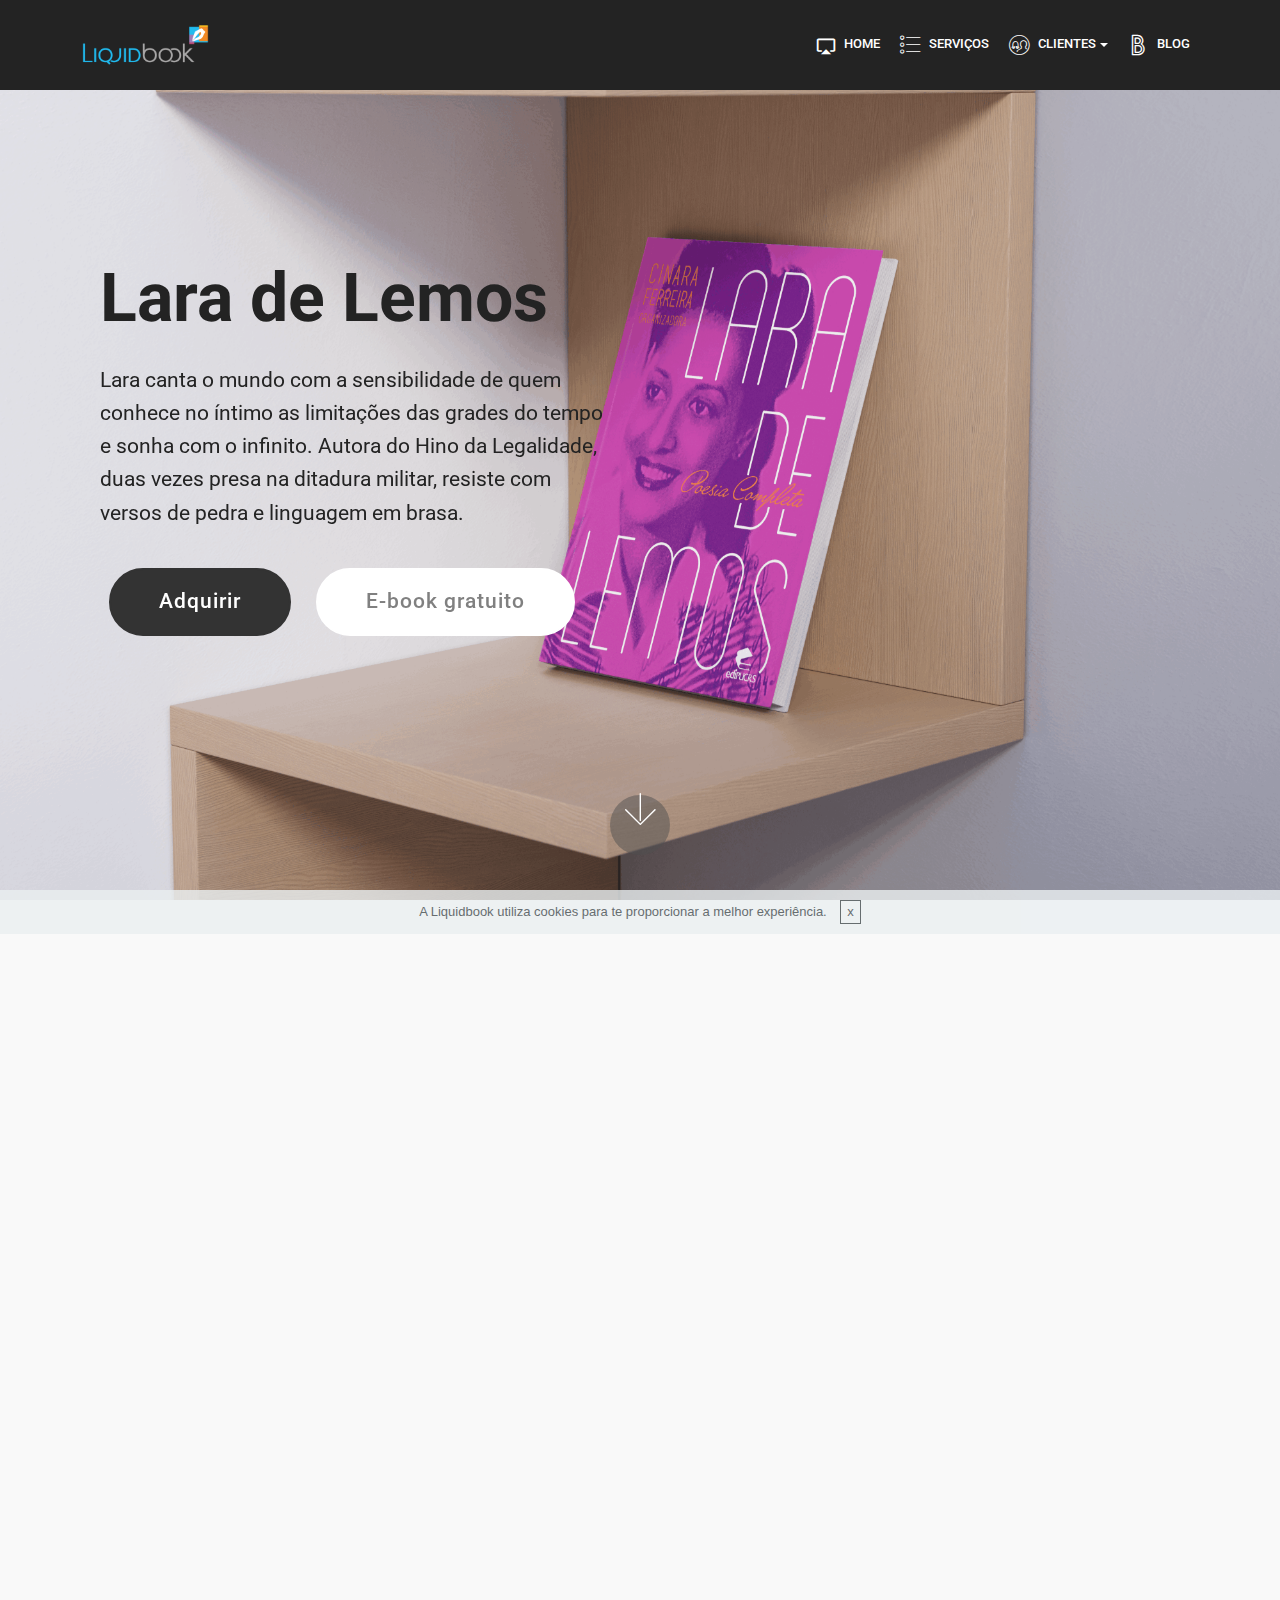
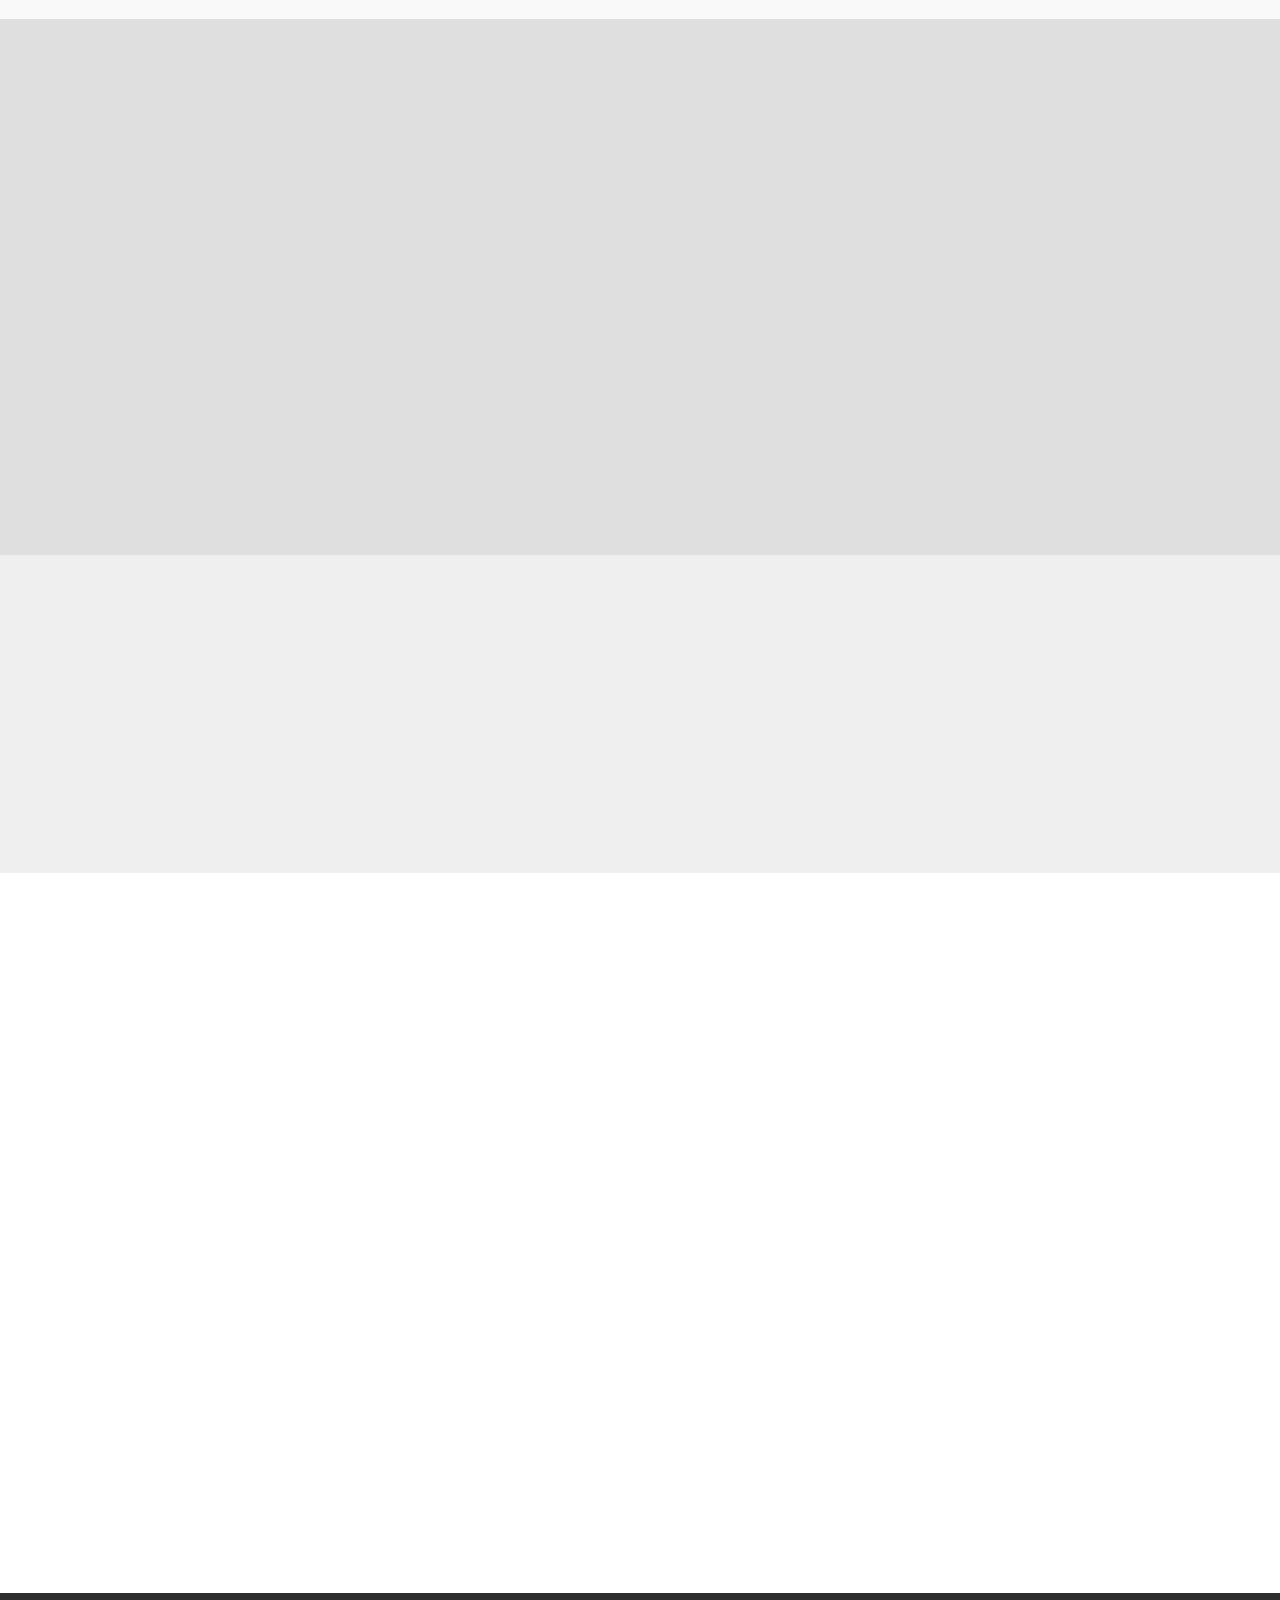
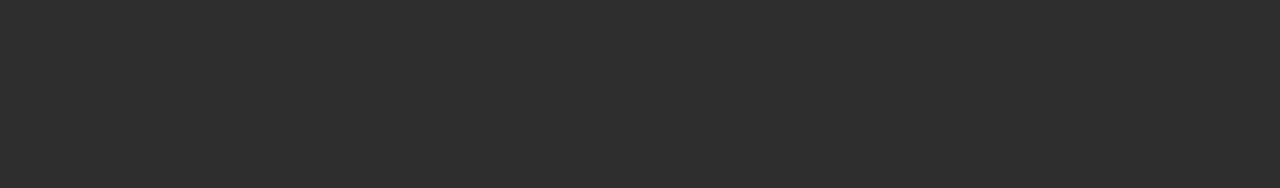
==== index.html @ ca0c2436 "create github pages" ====
<!DOCTYPE html>
<html lang="pt">
<head>
  
  <meta charset="UTF-8">
  <meta http-equiv="X-UA-Compatible" content="IE=edge">
  
  <meta name="viewport" content="width=device-width, initial-scale=1, minimum-scale=1">
  <link rel="shortcut icon" href="assets/images/logo-liquidbook-1-192x108.png" type="image/x-icon">
  <meta name="description" content="">
  
  <title>Lara de Lemos</title>
  <link rel="stylesheet" href="assets/material-design/css/material-icons.min.css">
  <link rel="stylesheet" href="assets/web/assets/mobirise-icons/mobirise-icons.css">
  <link rel="stylesheet" href="assets/web/assets/mobirise-icons-bold/mobirise-icons-bold.css">
  <link rel="stylesheet" href="assets/tether/tether.min.css">
  <link rel="stylesheet" href="assets/soundcloud-plugin/style.css">
  <link rel="stylesheet" href="assets/bootstrap/css/bootstrap.min.css">
  <link rel="stylesheet" href="assets/bootstrap/css/bootstrap-grid.min.css">
  <link rel="stylesheet" href="assets/bootstrap/css/bootstrap-reboot.min.css">
  <link rel="stylesheet" href="assets/dropdown/css/style.css">
  <link rel="stylesheet" href="assets/socicon/css/styles.css">
  <link rel="stylesheet" href="assets/animatecss/animate.min.css">
  <link rel="stylesheet" href="assets/theme/css/style.css">
  <link rel="stylesheet" href="assets/mobirise/css/mbr-additional.css" type="text/css">
  
  
  
</head>
<body>

<!-- Google Analytics -->
<!-- Global site tag (gtag.js) - Google Analytics -->
<script async="" src="https://www.googletagmanager.com/gtag/js?id=UA-133011192-7"></script>
<script>
  window.dataLayer = window.dataLayer || [];
  function gtag(){dataLayer.push(arguments);}
  gtag('js', new Date());

  gtag('config', 'UA-133011192-7');
</script>

<!-- /Google Analytics -->


  <section class="menu cid-qTkzRZLJNu" once="menu" id="menu1-0">

    

    <nav class="navbar navbar-expand beta-menu navbar-dropdown align-items-center navbar-fixed-top navbar-toggleable-sm">
        <button class="navbar-toggler navbar-toggler-right" type="button" data-toggle="collapse" data-target="#navbarSupportedContent" aria-controls="navbarSupportedContent" aria-expanded="false" aria-label="Toggle navigation">
            <div class="hamburger">
                <span></span>
                <span></span>
                <span></span>
                <span></span>
            </div>
        </button>
        <div class="menu-logo">
            <div class="navbar-brand">
                <span class="navbar-logo">
                    <a href="http://www.liquidbook.com.br">
                         <img src="assets/images/logo-liquidbook-1-192x108.png" alt="" title="" style="height: 4.6rem;">
                    </a>
                </span>
                
            </div>
        </div>
        <div class="collapse navbar-collapse" id="navbarSupportedContent">
            <ul class="navbar-nav nav-dropdown nav-right" data-app-modern-menu="true"><li class="nav-item"><a class="nav-link link text-white display-4" href="index.html"><span class="material material-airplay mbr-iconfont mbr-iconfont-btn"></span>HOME</a></li><li class="nav-item"><a class="nav-link link text-white display-4" href="page4.html"><span class="mbri-bulleted-list mbr-iconfont mbr-iconfont-btn"></span>SERVIÇOS</a></li><li class="nav-item dropdown open"><a class="nav-link link text-white dropdown-toggle display-4" href="page7.html" aria-expanded="true" data-toggle="dropdown-submenu"><span class="mbri-users mbr-iconfont mbr-iconfont-btn"></span>CLIENTES</a><div class="dropdown-menu"><a class="text-white dropdown-item display-4" href="http://joliver.liquidbook.com.br/atalhos-do-sucesso" aria-expanded="false">J. Oliver</a><a class="text-white dropdown-item display-4" href="http://anthero.liquidbook.com.br/estrada-iluminada" aria-expanded="false">Anthero Sarmento</a><a class="text-white dropdown-item display-4" href="http://amaury.liquidbook.com.br/os-10-viajantes" aria-expanded="false">Amaury de Mattos</a><a class="text-white dropdown-item display-4" href="http://valmir.liquidbook.com.br/dialogos-para-santos-cegos/" aria-expanded="false">Valmir Moratelli</a><a class="text-white dropdown-item display-4" href="http://tomazeli.liquidbook.com.br/evoluir/" aria-expanded="false">Caio Tomazeli</a><a class="text-white dropdown-item display-4" href="http://lara.liquidbook.com.br/" aria-expanded="false">Lara de Lemos</a><a class="text-white dropdown-item display-4" href="http://gallina.liquidbook.com.br/rebeka/" aria-expanded="false">Sérgio Gallina</a><a class="text-white dropdown-item display-4" href="http://cintiah.liquidbook.com.br/manual-de-etiqueta" aria-expanded="false">Cintiah Meneghetti</a></div></li><li class="nav-item"><a class="nav-link link text-white display-4" href="http://blog.liquidbook.com.br" target="_blank"><span class="mbrib-bold mbr-iconfont mbr-iconfont-btn"></span>BLOG</a></li></ul>
            
        </div>
    </nav>
</section>

<section class="header9 cid-rg5VrTLSx6 mbr-fullscreen mbr-parallax-background" id="header9-3p">

    

    <div class="mbr-overlay" style="opacity: 0.1; background-color: rgb(118, 118, 118);">
    </div>

    <div class="container">
        <div class="media-container-column mbr-white col-md-8">
            <h1 class="mbr-section-title align-left mbr-bold pb-3 mbr-fonts-style display-1">Lara de Lemos</h1>
            
            <p class="mbr-text align-left pb-3 mbr-fonts-style display-5">Lara canta o mundo com a sensibilidade de quem<br>conhece no íntimo as limitações das grades do tempo<br>e sonha com o infinito. Autora do Hino da Legalidade,<br>duas vezes presa na ditadura militar, resiste com <br>versos de pedra e linguagem em brasa.</p>
            <div class="mbr-section-btn align-left"><a class="btn btn-md btn-black display-5" href="https://pag.ae/7UwRS6ouo" target="_blank">Adquirir</a> <a class="btn btn-md btn-white display-5" href="/lead-lara.html">E-book gratuito</a></div>
        </div>
    </div>

    <div class="mbr-arrow hidden-sm-down" aria-hidden="true">
        <a href="#next">
            <i class="mbri-down mbr-iconfont"></i>
        </a>
    </div>
</section>

<section class="features11 cid-rgauhjwGPu" id="features11-3q">

    

    

    <div class="container">   
        <div class="col-md-12">
            <div class="media-container-row">
                <div class="mbr-figure" style="width: 35%;">
                    <img src="assets/images/lara-aos-14anos-436x656.jpg" alt="" title="">
                </div>
                <div class=" align-left aside-content">
                    <h2 class="mbr-title pt-2 mbr-fonts-style display-2">Sobre Lara</h2>
                    <div class="mbr-section-text">
                        <p class="mbr-text mb-5 pt-3 mbr-light mbr-fonts-style display-5">Lara Fallabrino Sanz Chibelli de Lemos nasceu em Porto Alegre em 1923, foi uma poetiza, jornalista, tradutora e educadora. Lara foi obrigada a interromper sua carreira jornalística por causa do regime militar, tendo ela própria e sua família presos. A autora faleceu em 2010.<br><br><br><br><br><br><br><br></p>
                    </div>

                    
                </div>
            </div>
        </div> 
    </div>          
</section>

<section class="header3 cid-rg5sGNHX9W" id="header3-3l">

    

    

    <div class="container">
        <div class="media-container-row">
            <div class="mbr-figure" style="width: 40%;">
                <img src="assets/images/prova-capa-lara-de-lemos-5-534x712.jpg" alt="" title="">
            </div>

            <div class="media-content">
                
                
                <div class="mbr-section-text mbr-white pb-3 ">
                    <p class="mbr-text mbr-fonts-style display-5">"Um acontecimento quase religioso é ter em mãos, no tempo certo da vida, a poesia completa de Lara de Lemos. É nada menos do que uma epifania o dar-se conta de que descobrimos algo que a humanidade persegue por milênios: um mesmo ser, um único artista e cidadão, consegue expressar-se com unicidade, mesmo que esta venha a ser, de certo modo, indivizível em si, mas nunca na sua possibilidade de ser"<br>Valesca de Assis</p>
                </div>
                <div class="mbr-section-btn"><a class="btn btn-md btn-white display-7" href="https://pag.ae/7UwRS6ouo" target="_blank">Adquira</a>
                    <a class="btn btn-md btn-white-outline display-7" href="/lead-lara.html">E-book gratuito</a></div>
            </div>
        </div>
    </div>

</section>

<section class="cid-rg5Vog04RW" id="social-buttons3-3m">
    
    

    

    <div class="container">
        <div class="media-container-row">
            <div class="col-md-8 align-center">
                <h2 class="pb-3 mbr-section-title mbr-fonts-style display-2">
                    Compartilhe essa página</h2>
                <div>
                    <div class="mbr-social-likes">
                        <span class="btn btn-social socicon-bg-facebook facebook mx-2" title="Share link on Facebook">
                            <i class="socicon socicon-facebook"></i>
                        </span>
                        <span class="btn btn-social twitter socicon-bg-twitter mx-2" title="Share link on Twitter">
                            <i class="socicon socicon-twitter"></i>
                        </span>
                        <span class="btn btn-social plusone socicon-bg-googleplus mx-2" title="Share link on Google+">
                            <i class="socicon socicon-googleplus"></i>
                        </span>
                        
                        
                        <span class="btn btn-social pinterest socicon-bg-pinterest mx-2" title="Share link on Pinterest">
                            <i class="socicon socicon-pinterest"></i>
                        </span>
                        
                    </div>
                </div>
            </div>
        </div>
    </div>
</section>

<section class="mbr-section form1 cid-rhd67GYxks" id="form1-3v">

    

    
    <div class="container">
        <div class="row justify-content-center">
            <div class="title col-12 col-lg-8">
                <h2 class="mbr-section-title align-center pb-3 mbr-fonts-style display-2"><strong>
                    Contato</strong></h2>
                <h3 class="mbr-section-subtitle align-center mbr-light pb-3 mbr-fonts-style display-5">
                    Vamos conversar!</h3>
            </div>
        </div>
    </div>
    <div class="container">
        <div class="row justify-content-center">
            <div class="media-container-column col-lg-8" data-form-type="formoid">
                    <div data-form-alert="" hidden="">Obrigado pelo contato, em seguida retornamos! :)</div>
            
                    <form class="mbr-form" action="https://mobirise.com/" method="post" data-form-title="Mobirise Form"><input type="hidden" name="email" data-form-email="true" value="40JNezxTA1YCLYncnTYpPL5BvtIfpBHRWFxklxiFSYSjdKA8FMz8DNXQrJ6VRHGwYHgWfGyq11g4Dst2WP5ro/EIDIdsr51YDtHGkrHxoFq3S3EEdhapSnOQoEh2++Cn">
                        <div class="row row-sm-offset">
                            <div class="col-md-4 multi-horizontal" data-for="name">
                                <div class="form-group">
                                    <label class="form-control-label mbr-fonts-style display-7" for="name-form1-3v">Nome</label>
                                    <input type="text" class="form-control" name="name" data-form-field="Name" required="" id="name-form1-3v">
                                </div>
                            </div>
                            <div class="col-md-4 multi-horizontal" data-for="email">
                                <div class="form-group">
                                    <label class="form-control-label mbr-fonts-style display-7" for="email-form1-3v">Email</label>
                                    <input type="email" class="form-control" name="email" data-form-field="Email" required="" id="email-form1-3v">
                                </div>
                            </div>
                            
                        </div>
                        <div class="form-group" data-for="message">
                            <label class="form-control-label mbr-fonts-style display-7" for="message-form1-3v">Mensagem</label>
                            <textarea type="text" class="form-control" name="message" rows="7" data-form-field="Message" id="message-form1-3v"></textarea>
                        </div>
            
                        <span class="input-group-btn"><button href="" type="submit" class="btn btn-primary btn-form display-4">Enviar</button></span>
                    </form>
            </div>
        </div>
    </div>
</section>

<section once="" class="cid-rfW179aX0K" id="footer7-3p">

    

    

    <div class="container">
        <div class="media-container-row align-center mbr-white">
            <div class="row row-links">
                <ul class="foot-menu">
                    
                    
                    
                    
                    
                <li class="foot-menu-item mbr-fonts-style display-7">Liquidbook</li></ul>
            </div>
            <div class="row social-row">
                <div class="social-list align-right pb-2">
                    
                    
                    
                    
                    
                    
                <div class="soc-item">
                        <a href="https://www.facebook.com/liquidbook.tec/" target="_blank">
                            <span class="mbr-iconfont mbr-iconfont-social socicon-facebook socicon"></span>
                        </a>
                    </div><div class="soc-item">
                        <a href="https://www.instagram.com/liquidbook.tec/" target="_blank">
                            <span class="mbr-iconfont mbr-iconfont-social socicon-instagram socicon"></span>
                        </a>
                    </div><div class="soc-item">
                        <a href="https://www.youtube.com/channel/UClrw6Mp-0XVTALv-7ZPq15w" target="_blank">
                            <span class="mbr-iconfont mbr-iconfont-social socicon-youtube socicon"></span>
                        </a>
                    </div></div>
            </div>
            <div class="row row-copirayt">
                <p class="mbr-text mb-0 mbr-fonts-style mbr-white align-center display-7">
                    © Copyright 2019 Liquidbook - All Rights Reserved<br>CNPJ 09.628.768/0001-89 
                </p>
            </div>
        </div>
    </div>
</section>


  <script src="assets/web/assets/jquery/jquery.min.js"></script>
  <script src="assets/popper/popper.min.js"></script>
  <script src="assets/tether/tether.min.js"></script>
  <script src="assets/bootstrap/js/bootstrap.min.js"></script>
  <script src="assets/parallax/jarallax.min.js"></script>
  <script src="assets/smoothscroll/smooth-scroll.js"></script>
  <script src="assets/viewportchecker/jquery.viewportchecker.js"></script>
  <script src="assets/dropdown/js/script.min.js"></script>
  <script src="assets/touchswipe/jquery.touch-swipe.min.js"></script>
  <script src="assets/sociallikes/social-likes.js"></script>
  <script src="assets/cookies-alert-plugin/cookies-alert-core.js"></script>
  <script src="assets/cookies-alert-plugin/cookies-alert-script.js"></script>
  <script src="assets/theme/js/script.js"></script>
  <script src="assets/formoid/formoid.min.js"></script>
  
  
  <input name="animation" type="hidden">
  <input name="cookieData" type="hidden" data-cookie-text="A Liquidbook utiliza cookies para te proporcionar a melhor experiência. ">
  </body>
</html>
---- assets/web/assets/mobirise-icons/mobirise-icons.css ----
@font-face {
  font-family: 'MobiriseIcons';
  src:  url('mobirise-icons.eot?spat4u');
  src:  url('mobirise-icons.eot?spat4u#iefix') format('embedded-opentype'),
    url('mobirise-icons.ttf?spat4u') format('truetype'),
    url('mobirise-icons.woff?spat4u') format('woff'),
    url('mobirise-icons.svg?spat4u#MobiriseIcons') format('svg');
  font-weight: normal;
  font-style: normal;
}

[class^="mbri-"], [class*=" mbri-"] {
  /* use !important to prevent issues with browser extensions that change fonts */
  font-family: MobiriseIcons !important;
  speak: none;
  font-style: normal;
  font-weight: normal;
  font-variant: normal;
  text-transform: none;
  line-height: 1;

  /* Better Font Rendering =========== */
  -webkit-font-smoothing: antialiased;
  -moz-osx-font-smoothing: grayscale;
}

.mbri-add-submenu:before {
  content: "\e900";
}
.mbri-alert:before {
  content: "\e901";
}
.mbri-align-center:before {
  content: "\e902";
}
.mbri-align-justify:before {
  content: "\e903";
}
.mbri-align-left:before {
  content: "\e904";
}
.mbri-align-right:before {
  content: "\e905";
}
.mbri-android:before {
  content: "\e906";
}
.mbri-apple:before {
  content: "\e907";
}
.mbri-arrow-down:before {
  content: "\e908";
}
.mbri-arrow-next:before {
  content: "\e909";
}
.mbri-arrow-prev:before {
  content: "\e90a";
}
.mbri-arrow-up:before {
  content: "\e90b";
}
.mbri-bold:before {
  content: "\e90c";
}
.mbri-bookmark:before {
  content: "\e90d";
}
.mbri-bootstrap:before {
  content: "\e90e";
}
.mbri-briefcase:before {
  content: "\e90f";
}
.mbri-browse:before {
  content: "\e910";
}
.mbri-bulleted-list:before {
  content: "\e911";
}
.mbri-calendar:before {
  content: "\e912";
}
.mbri-camera:before {
  content: "\e913";
}
.mbri-cart-add:before {
  content: "\e914";
}
.mbri-cart-full:before {
  content: "\e915";
}
.mbri-cash:before {
  content: "\e916";
}
.mbri-change-style:before {
  content: "\e917";
}
.mbri-chat:before {
  content: "\e918";
}
.mbri-clock:before {
  content: "\e919";
}
.mbri-close:before {
  content: "\e91a";
}
.mbri-cloud:before {
  content: "\e91b";
}
.mbri-code:before {
  content: "\e91c";
}
.mbri-contact-form:before {
  content: "\e91d";
}
.mbri-credit-card:before {
  content: "\e91e";
}
.mbri-cursor-click:before {
  content: "\e91f";
}
.mbri-cust-feedback:before {
  content: "\e920";
}
.mbri-database:before {
  content: "\e921";
}
.mbri-delivery:before {
  content: "\e922";
}
.mbri-desktop:before {
  content: "\e923";
}
.mbri-devices:before {
  content: "\e924";
}
.mbri-down:before {
  content: "\e925";
}
.mbri-download:before {
  content: "\e989";
}
.mbri-drag-n-drop:before {
  content: "\e927";
}
.mbri-drag-n-drop2:before {
  content: "\e928";
}
.mbri-edit:before {
  content: "\e929";
}
.mbri-edit2:before {
  content: "\e92a";
}
.mbri-error:before {
  content: "\e92b";
}
.mbri-extension:before {
  content: "\e92c";
}
.mbri-features:before {
  content: "\e92d";
}
.mbri-file:before {
  content: "\e92e";
}
.mbri-flag:before {
  content: "\e92f";
}
.mbri-folder:before {
  content: "\e930";
}
.mbri-gift:before {
  content: "\e931";
}
.mbri-github:before {
  content: "\e932";
}
.mbri-globe:before {
  content: "\e933";
}
.mbri-globe-2:before {
  content: "\e934";
}
.mbri-growing-chart:before {
  content: "\e935";
}
.mbri-hearth:before {
  content: "\e936";
}
.mbri-help:before {
  content: "\e937";
}
.mbri-home:before {
  content: "\e938";
}
.mbri-hot-cup:before {
  content: "\e939";
}
.mbri-idea:before {
  content: "\e93a";
}
.mbri-image-gallery:before {
  content: "\e93b";
}
.mbri-image-slider:before {
  content: "\e93c";
}
.mbri-info:before {
  content: "\e93d";
}
.mbri-italic:before {
  content: "\e93e";
}
.mbri-key:before {
  content: "\e93f";
}
.mbri-laptop:before {
  content: "\e940";
}
.mbri-layers:before {
  content: "\e941";
}
.mbri-left-right:before {
  content: "\e942";
}
.mbri-left:before {
  content: "\e943";
}
.mbri-letter:before {
  content: "\e944";
}
.mbri-like:before {
  content: "\e945";
}
.mbri-link:before {
  content: "\e946";
}
.mbri-lock:before {
  content: "\e947";
}
.mbri-login:before {
  content: "\e948";
}
.mbri-logout:before {
  content: "\e949";
}
.mbri-magic-stick:before {
  content: "\e94a";
}
.mbri-map-pin:before {
  content: "\e94b";
}
.mbri-menu:before {
  content: "\e94c";
}
.mbri-mobile:before {
  content: "\e94d";
}
.mbri-mobile2:before {
  content: "\e94e";
}
.mbri-mobirise:before {
  content: "\e94f";
}
.mbri-more-horizontal:before {
  content: "\e950";
}
.mbri-more-vertical:before {
  content: "\e951";
}
.mbri-music:before {
  content: "\e952";
}
.mbri-new-file:before {
  content: "\e953";
}
.mbri-numbered-list:before {
  content: "\e954";
}
.mbri-opened-folder:before {
  content: "\e955";
}
.mbri-pages:before {
  content: "\e956";
}
.mbri-paper-plane:before {
  content: "\e957";
}
.mbri-paperclip:before {
  content: "\e958";
}
.mbri-photo:before {
  content: "\e959";
}
.mbri-photos:before {
  content: "\e95a";
}
.mbri-pin:before {
  content: "\e95b";
}
.mbri-play:before {
  content: "\e95c";
}
.mbri-plus:before {
  content: "\e95d";
}
.mbri-preview:before {
  content: "\e95e";
}
.mbri-print:before {
  content: "\e95f";
}
.mbri-protect:before {
  content: "\e960";
}
.mbri-question:before {
  content: "\e961";
}
.mbri-quote-left:before {
  content: "\e962";
}
.mbri-quote-right:before {
  content: "\e963";
}
.mbri-refresh:before {
  content: "\e964";
}
.mbri-responsive:before {
  content: "\e965";
}
.mbri-right:before {
  content: "\e966";
}
.mbri-rocket:before {
  content: "\e967";
}
.mbri-sad-face:before {
  content: "\e968";
}
.mbri-sale:before {
  content: "\e969";
}
.mbri-save:before {
  content: "\e96a";
}
.mbri-search:before {
  content: "\e96b";
}
.mbri-setting:before {
  content: "\e96c";
}
.mbri-setting2:before {
  content: "\e96d";
}
.mbri-setting3:before {
  content: "\e96e";
}
.mbri-share:before {
  content: "\e96f";
}
.mbri-shopping-bag:before {
  content: "\e970";
}
.mbri-shopping-basket:before {
  content: "\e971";
}
.mbri-shopping-cart:before {
  content: "\e972";
}
.mbri-sites:before {
  content: "\e973";
}
.mbri-smile-face:before {
  content: "\e974";
}
.mbri-speed:before {
  content: "\e975";
}
.mbri-star:before {
  content: "\e976";
}
.mbri-success:before {
  content: "\e977";
}
.mbri-sun:before {
  content: "\e978";
}
.mbri-sun2:before {
  content: "\e979";
}
.mbri-tablet:before {
  content: "\e97a";
}
.mbri-tablet-vertical:before {
  content: "\e97b";
}
.mbri-target:before {
  content: "\e97c";
}
.mbri-timer:before {
  content: "\e97d";
}
.mbri-to-ftp:before {
  content: "\e97e";
}
.mbri-to-local-drive:before {
  content: "\e97f";
}
.mbri-touch-swipe:before {
  content: "\e980";
}
.mbri-touch:before {
  content: "\e981";
}
.mbri-trash:before {
  content: "\e982";
}
.mbri-underline:before {
  content: "\e983";
}
.mbri-unlink:before {
  content: "\e984";
}
.mbri-unlock:before {
  content: "\e985";
}
.mbri-up-down:before {
  content: "\e986";
}
.mbri-up:before {
  content: "\e987";
}
.mbri-update:before {
  content: "\e988";
}
.mbri-upload:before {
 content: "\e926"; 
}
.mbri-user:before {
  content: "\e98a";
}
.mbri-user2:before {
  content: "\e98b";
}
.mbri-users:before {
  content: "\e98c";
}
.mbri-video:before {
  content: "\e98d";
}
.mbri-video-play:before {
  content: "\e98e";
}
.mbri-watch:before {
  content: "\e98f";
}
.mbri-website-theme:before {
  content: "\e990";
}
.mbri-wifi:before {
  content: "\e991";
}
.mbri-windows:before {
  content: "\e992";
}
.mbri-zoom-out:before {
  content: "\e993";
}
.mbri-redo:before {
  content: "\e994";
}
.mbri-undo:before {
  content: "\e995";
}
---- assets/web/assets/mobirise-icons-bold/mobirise-icons-bold.css ----
@font-face {
  font-family: 'mobirise-icons-bold';
  src:  url('mobirise-icons-bold.eot?m1l4yr');
  src:  url('mobirise-icons-bold.eot?m1l4yr#iefix') format('embedded-opentype'),
    url('mobirise-icons-bold.ttf?m1l4yr') format('truetype'),
    url('mobirise-icons-bold.woff?m1l4yr') format('woff'),
    url('mobirise-icons-bold.svg?m1l4yr#mobirise-icons-bold') format('svg');
  font-weight: normal;
  font-style: normal;
}

[class^="mbrib-"], [class*="mbrib-"] {
  /* use !important to prevent issues with browser extensions that change fonts */
  font-family: 'mobirise-icons-bold' !important;
  speak: none;
  font-style: normal;
  font-weight: normal;
  font-variant: normal;
  text-transform: none;
  line-height: 1;

  /* Better Font Rendering =========== */
  -webkit-font-smoothing: antialiased;
  -moz-osx-font-smoothing: grayscale;
}

.mbrib-add-submenu:before {
  content: "\e900";
}
.mbrib-alert:before {
  content: "\e901";
}
.mbrib-align-center:before {
  content: "\e902";
}
.mbrib-align-justify:before {
  content: "\e903";
}
.mbrib-align-left:before {
  content: "\e904";
}
.mbrib-align-right:before {
  content: "\e905";
}
.mbrib-android:before {
  content: "\e906";
}
.mbrib-apple:before {
  content: "\e907";
}
.mbrib-arrow-down:before {
  content: "\e908";
}
.mbrib-arrow-next:before {
  content: "\e909";
}
.mbrib-arrow-prev:before {
  content: "\e90a";
}
.mbrib-arrow-up:before {
  content: "\e90b";
}
.mbrib-bold:before {
  content: "\e90c";
}
.mbrib-bookmark:before {
  content: "\e90d";
}
.mbrib-bootstrap:before {
  content: "\e90e";
}
.mbrib-briefcase:before {
  content: "\e90f";
}
.mbrib-browse:before {
  content: "\e910";
}
.mbrib-bulleted-list:before {
  content: "\e911";
}
.mbrib-calendar:before {
  content: "\e912";
}
.mbrib-camera:before {
  content: "\e913";
}
.mbrib-cart-add:before {
  content: "\e914";
}
.mbrib-cart-full:before {
  content: "\e915";
}
.mbrib-cash:before {
  content: "\e916";
}
.mbrib-change-style:before {
  content: "\e917";
}
.mbrib-chat:before {
  content: "\e918";
}
.mbrib-clock:before {
  content: "\e919";
}
.mbrib-close:before {
  content: "\e91a";
}
.mbrib-cloud:before {
  content: "\e91b";
}
.mbrib-code:before {
  content: "\e91c";
}
.mbrib-contact-form:before {
  content: "\e91d";
}
.mbrib-credit-card:before {
  content: "\e91e";
}
.mbrib-cursor-click:before {
  content: "\e91f";
}
.mbrib-cust-feedback:before {
  content: "\e920";
}
.mbrib-database:before {
  content: "\e921";
}
.mbrib-delivery:before {
  content: "\e922";
}
.mbrib-desktop:before {
  content: "\e923";
}
.mbrib-devices:before {
  content: "\e924";
}
.mbrib-down:before {
  content: "\e925";
}
.mbrib-download:before {
  content: "\e926";
}
.mbrib-drag-n-drop:before {
  content: "\e927";
}
.mbrib-drag-n-drop2:before {
  content: "\e928";
}
.mbrib-edit:before {
  content: "\e929";
}
.mbrib-edit2:before {
  content: "\e92a";
}
.mbrib-error:before {
  content: "\e92b";
}
.mbrib-extension:before {
  content: "\e92c";
}
.mbrib-features:before {
  content: "\e92d";
}
.mbrib-file:before {
  content: "\e92e";
}
.mbrib-flag:before {
  content: "\e92f";
}
.mbrib-folder:before {
  content: "\e930";
}
.mbrib-gift:before {
  content: "\e931";
}
.mbrib-github:before {
  content: "\e932";
}
.mbrib-globe-2:before {
  content: "\e933";
}
.mbrib-globe:before {
  content: "\e934";
}
.mbrib-growing-chart:before {
  content: "\e935";
}
.mbrib-hearth:before {
  content: "\e936";
}
.mbrib-help:before {
  content: "\e937";
}
.mbrib-home:before {
  content: "\e938";
}
.mbrib-hot-cup:before {
  content: "\e939";
}
.mbrib-idea:before {
  content: "\e93a";
}
.mbrib-image-gallery:before {
  content: "\e93b";
}
.mbrib-image-slider:before {
  content: "\e93c";
}
.mbrib-info:before {
  content: "\e93d";
}
.mbrib-italic:before {
  content: "\e93e";
}
.mbrib-key:before {
  content: "\e93f";
}
.mbrib-laptop:before {
  content: "\e940";
}
.mbrib-layers:before {
  content: "\e941";
}
.mbrib-left-right:before {
  content: "\e942";
}
.mbrib-left:before {
  content: "\e943";
}
.mbrib-letter:before {
  content: "\e944";
}
.mbrib-like:before {
  content: "\e945";
}
.mbrib-link:before {
  content: "\e946";
}
.mbrib-lock:before {
  content: "\e947";
}
.mbrib-login:before {
  content: "\e948";
}
.mbrib-logout:before {
  content: "\e949";
}
.mbrib-magic-stick:before {
  content: "\e94a";
}
.mbrib-map-pin:before {
  content: "\e94b";
}
.mbrib-menu:before {
  content: "\e94c";
}
.mbrib-mobile:before {
  content: "\e94d";
}
.mbrib-mobile2:before {
  content: "\e94e";
}
.mbrib-mobirise:before {
  content: "\e94f";
}
.mbrib-more-horizontal:before {
  content: "\e950";
}
.mbrib-more-vertical:before {
  content: "\e951";
}
.mbrib-music:before {
  content: "\e952";
}
.mbrib-new-file:before {
  content: "\e953";
}
.mbrib-numbered-list:before {
  content: "\e954";
}
.mbrib-opened-folder:before {
  content: "\e955";
}
.mbrib-pages:before {
  content: "\e956";
}
.mbrib-paper-plane:before {
  content: "\e957";
}
.mbrib-paperclip:before {
  content: "\e958";
}
.mbrib-photo:before {
  content: "\e959";
}
.mbrib-photos:before {
  content: "\e95a";
}
.mbrib-pin:before {
  content: "\e95b";
}
.mbrib-play:before {
  content: "\e95c";
}
.mbrib-plus:before {
  content: "\e95d";
}
.mbrib-preview:before {
  content: "\e95e";
}
.mbrib-print:before {
  content: "\e95f";
}
.mbrib-protect:before {
  content: "\e960";
}
.mbrib-question:before {
  content: "\e961";
}
.mbrib-quote-left:before {
  content: "\e962";
}
.mbrib-quote-right:before {
  content: "\e963";
}
.mbrib-redo:before {
  content: "\e964";
}
.mbrib-refresh:before {
  content: "\e965";
}
.mbrib-responsive:before {
  content: "\e966";
}
.mbrib-right:before {
  content: "\e967";
}
.mbrib-rocket:before {
  content: "\e968";
}
.mbrib-sad-face:before {
  content: "\e969";
}
.mbrib-sale:before {
  content: "\e96a";
}
.mbrib-save:before {
  content: "\e96b";
}
.mbrib-search:before {
  content: "\e96c";
}
.mbrib-setting:before {
  content: "\e96d";
}
.mbrib-setting2:before {
  content: "\e96e";
}
.mbrib-setting3:before {
  content: "\e96f";
}
.mbrib-share:before {
  content: "\e970";
}
.mbrib-shopping-bag:before {
  content: "\e971";
}
.mbrib-shopping-basket:before {
  content: "\e972";
}
.mbrib-shopping-cart:before {
  content: "\e973";
}
.mbrib-sites:before {
  content: "\e974";
}
.mbrib-smile-face:before {
  content: "\e975";
}
.mbrib-speed:before {
  content: "\e976";
}
.mbrib-star:before {
  content: "\e977";
}
.mbrib-success:before {
  content: "\e978";
}
.mbrib-sun:before {
  content: "\e979";
}
.mbrib-sun2:before {
  content: "\e97a";
}
.mbrib-tablet-vertical:before {
  content: "\e97b";
}
.mbrib-tablet:before {
  content: "\e97c";
}
.mbrib-target:before {
  content: "\e97d";
}
.mbrib-timer:before {
  content: "\e97e";
}
.mbrib-to-ftp:before {
  content: "\e97f";
}
.mbrib-to-local-drive:before {
  content: "\e980";
}
.mbrib-touch-swipe:before {
  content: "\e981";
}
.mbrib-touch:before {
  content: "\e982";
}
.mbrib-trash:before {
  content: "\e983";
}
.mbrib-underline:before {
  content: "\e984";
}
.mbrib-undo:before {
  content: "\e985";
}
.mbrib-unlink:before {
  content: "\e986";
}
.mbrib-unlock:before {
  content: "\e987";
}
.mbrib-up-down:before {
  content: "\e988";
}
.mbrib-up:before {
  content: "\e989";
}
.mbrib-update:before {
  content: "\e98a";
}
.mbrib-upload:before {
  content: "\e98b";
}
.mbrib-user:before {
  content: "\e98c";
}
.mbrib-user2:before {
  content: "\e98d";
}
.mbrib-users:before {
  content: "\e98e";
}
.mbrib-video-play:before {
  content: "\e98f";
}
.mbrib-video:before {
  content: "\e990";
}
.mbrib-watch:before {
  content: "\e991";
}
.mbrib-website-theme:before {
  content: "\e992";
}
.mbrib-wifi:before {
  content: "\e993";
}
.mbrib-windows:before {
  content: "\e994";
}
.mbrib-zoom-out:before {
  content: "\e995";
}
---- assets/soundcloud-plugin/style.css ----
.addons-container {
  position: relative;
  margin-left: auto;
  margin-right: auto;
  padding-right: 15px;
  padding-left: 15px; }
  @media (min-width: 576px) {
    .addons-container {
      padding-right: 15px;
      padding-left: 15px; } }
  @media (min-width: 768px) {
    .addons-container {
      padding-right: 15px;
      padding-left: 15px; } }
  @media (min-width: 992px) {
    .addons-container {
      padding-right: 15px;
      padding-left: 15px; } }
  @media (min-width: 1200px) {
    .addons-container {
      padding-right: 15px;
      padding-left: 15px; } }
  @media (min-width: 576px) {
    .addons-container {
      width: 540px;
      max-width: 100%; } }
  @media (min-width: 768px) {
    .addons-container {
      width: 720px;
      max-width: 100%; } }
  @media (min-width: 992px) {
    .addons-container {
      width: 960px;
      max-width: 100%; } }
  @media (min-width: 1200px) {
    .addons-container {
      width: 1140px;
      max-width: 100%; } }

.addons-container-inner{
    position: relative;
    width: 100%;
    min-height: 1px;
    padding-right: 15px;
    padding-left: 15px;
}
@media (min-width: 567px) {
    .addons-container-inner{
        -ms-flex: 0 0 66.666667%;
        flex: 0 0 66.666667%;
        max-width: 66.666667%;
    }
}
.addons-row{
    display: flex;
    justify-content:center;
}
---- assets/dropdown/css/style.css ----
.navbar-dropdown {
  left: 0;
  padding: 0;
  position: absolute;
  right: 0;
  top: 0;
  transition: all 0.45s ease;
  z-index: 1030;
  background: #282828; }
  .navbar-dropdown .navbar-logo {
    margin-right: 0.8rem;
    transition: margin 0.3s ease-in-out;
    vertical-align: middle; }
    .navbar-dropdown .navbar-logo img {
      height: 3.125rem;
      transition: all 0.3s ease-in-out; }
    .navbar-dropdown .navbar-logo.mbr-iconfont {
      font-size: 3.125rem;
      line-height: 3.125rem; }
  .navbar-dropdown .navbar-caption {
    font-weight: 700;
    white-space: normal;
    vertical-align: -4px;
    line-height: 3.125rem !important; }
    .navbar-dropdown .navbar-caption, .navbar-dropdown .navbar-caption:hover {
      color: inherit;
      text-decoration: none; }
  .navbar-dropdown .mbr-iconfont + .navbar-caption {
    vertical-align: -1px; }
  .navbar-dropdown.navbar-fixed-top {
    position: fixed; }
  .navbar-dropdown .navbar-brand span {
    vertical-align: -4px; }
  .navbar-dropdown.bg-color.transparent {
    background: none; }
  .navbar-dropdown.navbar-short .navbar-brand {
    padding: 0.625rem 0; }
    .navbar-dropdown.navbar-short .navbar-brand span {
      vertical-align: -1px; }
  .navbar-dropdown.navbar-short .navbar-caption {
    line-height: 2.375rem !important;
    vertical-align: -2px; }
  .navbar-dropdown.navbar-short .navbar-logo {
    margin-right: 0.5rem; }
    .navbar-dropdown.navbar-short .navbar-logo img {
      height: 2.375rem; }
    .navbar-dropdown.navbar-short .navbar-logo.mbr-iconfont {
      font-size: 2.375rem;
      line-height: 2.375rem; }
  .navbar-dropdown.navbar-short .mbr-table-cell {
    height: 3.625rem; }
  .navbar-dropdown .navbar-close {
    left: 0.6875rem;
    position: fixed;
    top: 0.75rem;
    z-index: 1000; }
  .navbar-dropdown .hamburger-icon {
    content: "";
    display: inline-block;
    vertical-align: middle;
    width: 16px;
    -webkit-box-shadow: 0 -6px 0 1px #282828,0 0 0 1px #282828,0 6px 0 1px #282828;
    -moz-box-shadow: 0 -6px 0 1px #282828,0 0 0 1px #282828,0 6px 0 1px #282828;
    box-shadow: 0 -6px 0 1px #282828,0 0 0 1px #282828,0 6px 0 1px #282828; }

.dropdown-menu .dropdown-toggle[data-toggle="dropdown-submenu"]::after {
  border-bottom: 0.35em solid transparent;
  border-left: 0.35em solid;
  border-right: 0;
  border-top: 0.35em solid transparent;
  margin-left: 0.3rem; }

.dropdown-menu .dropdown-item:focus {
  outline: 0; }

.nav-dropdown {
  font-size: 0.75rem;
  font-weight: 500;
  height: auto !important; }
  .nav-dropdown .nav-btn {
    padding-left: 1rem; }
  .nav-dropdown .link {
    margin: .667em 1.667em;
    font-weight: 500;
    padding: 0;
    transition: color .2s ease-in-out; }
    .nav-dropdown .link.dropdown-toggle {
      margin-right: 2.583em; }
      .nav-dropdown .link.dropdown-toggle::after {
        margin-left: .25rem;
        border-top: 0.35em solid;
        border-right: 0.35em solid transparent;
        border-left: 0.35em solid transparent;
        border-bottom: 0; }
      .nav-dropdown .link.dropdown-toggle[aria-expanded="true"] {
        margin: 0;
        padding: 0.667em 3.263em  0.667em 1.667em; }
  .nav-dropdown .link::after,
  .nav-dropdown .dropdown-item::after {
    color: inherit; }
  .nav-dropdown .btn {
    font-size: 0.75rem;
    font-weight: 700;
    letter-spacing: 0;
    margin-bottom: 0;
    padding-left: 1.25rem;
    padding-right: 1.25rem; }
  .nav-dropdown .dropdown-menu {
    border-radius: 0;
    border: 0;
    left: 0;
    margin: 0;
    padding-bottom: 1.25rem;
    padding-top: 1.25rem;
    position: relative; }
  .nav-dropdown .dropdown-submenu {
    margin-left: 0.125rem;
    top: 0; }
  .nav-dropdown .dropdown-item {
    font-weight: 500;
    line-height: 2;
    padding: 0.3846em 4.615em 0.3846em 1.5385em;
    position: relative;
    transition: color .2s ease-in-out, background-color .2s ease-in-out; }
    .nav-dropdown .dropdown-item::after {
      margin-top: -0.3077em;
      position: absolute;
      right: 1.1538em;
      top: 50%; }
    .nav-dropdown .dropdown-item:focus, .nav-dropdown .dropdown-item:hover {
      background: none; }

@media (max-width: 767px) {
  .nav-dropdown.navbar-toggleable-sm {
    bottom: 0;
    display: none;
    left: 0;
    overflow-x: hidden;
    position: fixed;
    top: 0;
    transform: translateX(-100%);
    -ms-transform: translateX(-100%);
    -webkit-transform: translateX(-100%);
    width: 18.75rem;
    z-index: 999; } }
.nav-dropdown.navbar-toggleable-xl {
  bottom: 0;
  display: none;
  left: 0;
  overflow-x: hidden;
  position: fixed;
  top: 0;
  transform: translateX(-100%);
  -ms-transform: translateX(-100%);
  -webkit-transform: translateX(-100%);
  width: 18.75rem;
  z-index: 999; }

.nav-dropdown-sm {
  display: block !important;
  overflow-x: hidden;
  overflow: auto;
  padding-top: 3.875rem; }
  .nav-dropdown-sm::after {
    content: "";
    display: block;
    height: 3rem;
    width: 100%; }
  .nav-dropdown-sm.collapse.in ~ .navbar-close {
    display: block !important; }
  .nav-dropdown-sm.collapsing, .nav-dropdown-sm.collapse.in {
    transform: translateX(0);
    -ms-transform: translateX(0);
    -webkit-transform: translateX(0);
    transition: all 0.25s ease-out;
    -webkit-transition: all 0.25s ease-out;
    background: #282828; }
  .nav-dropdown-sm.collapsing[aria-expanded="false"] {
    transform: translateX(-100%);
    -ms-transform: translateX(-100%);
    -webkit-transform: translateX(-100%); }
  .nav-dropdown-sm .nav-item {
    display: block;
    margin-left: 0 !important;
    padding-left: 0; }
  .nav-dropdown-sm .link,
  .nav-dropdown-sm .dropdown-item {
    border-top: 1px dotted rgba(255, 255, 255, 0.1);
    font-size: 0.8125rem;
    line-height: 1.6;
    margin: 0 !important;
    padding: 0.875rem 2.4rem 0.875rem 1.5625rem !important;
    position: relative;
    white-space: normal; }
    .nav-dropdown-sm .link:focus, .nav-dropdown-sm .link:hover,
    .nav-dropdown-sm .dropdown-item:focus,
    .nav-dropdown-sm .dropdown-item:hover {
      background: rgba(0, 0, 0, 0.2) !important;
      color: #c0a375; }
  .nav-dropdown-sm .nav-btn {
    position: relative;
    padding: 1.5625rem 1.5625rem 0 1.5625rem; }
    .nav-dropdown-sm .nav-btn::before {
      border-top: 1px dotted rgba(255, 255, 255, 0.1);
      content: "";
      left: 0;
      position: absolute;
      top: 0;
      width: 100%; }
    .nav-dropdown-sm .nav-btn + .nav-btn {
      padding-top: 0.625rem; }
      .nav-dropdown-sm .nav-btn + .nav-btn::before {
        display: none; }
  .nav-dropdown-sm .btn {
    padding: 0.625rem 0; }
  .nav-dropdown-sm .dropdown-toggle[data-toggle="dropdown-submenu"]::after {
    margin-left: .25rem;
    border-top: 0.35em solid;
    border-right: 0.35em solid transparent;
    border-left: 0.35em solid transparent;
    border-bottom: 0; }
  .nav-dropdown-sm .dropdown-toggle[data-toggle="dropdown-submenu"][aria-expanded="true"]::after {
    border-top: 0;
    border-right: 0.35em solid transparent;
    border-left: 0.35em solid transparent;
    border-bottom: 0.35em solid; }
  .nav-dropdown-sm .dropdown-menu {
    margin: 0;
    padding: 0;
    position: relative;
    top: 0;
    left: 0;
    width: 100%;
    border: 0;
    float: none;
    border-radius: 0;
    background: none; }
  .nav-dropdown-sm .dropdown-submenu {
    left: 100%;
    margin-left: 0.125rem;
    margin-top: -1.25rem;
    top: 0; }

.navbar-toggleable-sm .nav-dropdown .dropdown-menu {
  position: absolute; }

.navbar-toggleable-sm .nav-dropdown .dropdown-submenu {
  left: 100%;
  margin-left: 0.125rem;
  margin-top: -1.25rem;
  top: 0; }

.navbar-toggleable-sm.opened .nav-dropdown .dropdown-menu {
  position: relative; }

.navbar-toggleable-sm.opened .nav-dropdown .dropdown-submenu {
  left: 0;
  margin-left: 00rem;
  margin-top: 0rem;
  top: 0; }

.is-builder .nav-dropdown.collapsing {
  transition: none !important; }

/*# sourceMappingURL=style.css.map */
---- assets/socicon/css/styles.css ----
@charset "UTF-8";

@font-face {
  font-family: "socicon";
  src:url("../fonts/socicon.eot");
  src:url("../fonts/socicon.eot?#iefix") format("embedded-opentype"),
    url("../fonts/socicon.woff") format("woff"),
    url("../fonts/socicon.ttf") format("truetype"),
    url("../fonts/socicon.svg#socicon") format("svg");
  font-weight: normal;
  font-style: normal;

}

[data-icon]:before {
  font-family: "socicon" !important;
  content: attr(data-icon);
  font-style: normal !important;
  font-weight: normal !important;
  font-variant: normal !important;
  text-transform: none !important;
  speak: none;
  line-height: 1;
  -webkit-font-smoothing: antialiased;
  -moz-osx-font-smoothing: grayscale;
}

[class^="socicon-"]:before,
[class*=" socicon-"]:before {
  font-family: "socicon" !important;
  font-style: normal !important;
  font-weight: normal !important;
  font-variant: normal !important;
  text-transform: none !important;
  speak: none;
  line-height: 1;
  -webkit-font-smoothing: antialiased;
  -moz-osx-font-smoothing: grayscale;
}

.socicon-modelmayhem:before {
  content: "\e000";
}
.socicon-mixcloud:before {
  content: "\e001";
}
.socicon-drupal:before {
  content: "\e002";
}
.socicon-swarm:before {
  content: "\e003";
}
.socicon-istock:before {
  content: "\e004";
}
.socicon-yammer:before {
  content: "\e005";
}
.socicon-ello:before {
  content: "\e006";
}
.socicon-stackoverflow:before {
  content: "\e007";
}
.socicon-persona:before {
  content: "\e008";
}
.socicon-triplej:before {
  content: "\e009";
}
.socicon-houzz:before {
  content: "\e00a";
}
.socicon-rss:before {
  content: "\e00b";
}
.socicon-paypal:before {
  content: "\e00c";
}
.socicon-odnoklassniki:before {
  content: "\e00d";
}
.socicon-airbnb:before {
  content: "\e00e";
}
.socicon-periscope:before {
  content: "\e00f";
}
.socicon-outlook:before {
  content: "\e010";
}
.socicon-coderwall:before {
  content: "\e011";
}
.socicon-tripadvisor:before {
  content: "\e012";
}
.socicon-appnet:before {
  content: "\e013";
}
.socicon-goodreads:before {
  content: "\e014";
}
.socicon-tripit:before {
  content: "\e015";
}
.socicon-lanyrd:before {
  content: "\e016";
}
.socicon-slideshare:before {
  content: "\e017";
}
.socicon-buffer:before {
  content: "\e018";
}
.socicon-disqus:before {
  content: "\e019";
}
.socicon-vkontakte:before {
  content: "\e01a";
}
.socicon-whatsapp:before {
  content: "\e01b";
}
.socicon-patreon:before {
  content: "\e01c";
}
.socicon-storehouse:before {
  content: "\e01d";
}
.socicon-pocket:before {
  content: "\e01e";
}
.socicon-mail:before {
  content: "\e01f";
}
.socicon-blogger:before {
  content: "\e020";
}
.socicon-technorati:before {
  content: "\e021";
}
.socicon-reddit:before {
  content: "\e022";
}
.socicon-dribbble:before {
  content: "\e023";
}
.socicon-stumbleupon:before {
  content: "\e024";
}
.socicon-digg:before {
  content: "\e025";
}
.socicon-envato:before {
  content: "\e026";
}
.socicon-behance:before {
  content: "\e027";
}
.socicon-delicious:before {
  content: "\e028";
}
.socicon-deviantart:before {
  content: "\e029";
}
.socicon-forrst:before {
  content: "\e02a";
}
.socicon-play:before {
  content: "\e02b";
}
.socicon-zerply:before {
  content: "\e02c";
}
.socicon-wikipedia:before {
  content: "\e02d";
}
.socicon-apple:before {
  content: "\e02e";
}
.socicon-flattr:before {
  content: "\e02f";
}
.socicon-github:before {
  content: "\e030";
}
.socicon-renren:before {
  content: "\e031";
}
.socicon-friendfeed:before {
  content: "\e032";
}
.socicon-newsvine:before {
  content: "\e033";
}
.socicon-identica:before {
  content: "\e034";
}
.socicon-bebo:before {
  content: "\e035";
}
.socicon-zynga:before {
  content: "\e036";
}
.socicon-steam:before {
  content: "\e037";
}
.socicon-xbox:before {
  content: "\e038";
}
.socicon-windows:before {
  content: "\e039";
}
.socicon-qq:before {
  content: "\e03a";
}
.socicon-douban:before {
  content: "\e03b";
}
.socicon-meetup:before {
  content: "\e03c";
}
.socicon-playstation:before {
  content: "\e03d";
}
.socicon-android:before {
  content: "\e03e";
}
.socicon-snapchat:before {
  content: "\e03f";
}
.socicon-twitter:before {
  content: "\e040";
}
.socicon-facebook:before {
  content: "\e041";
}
.socicon-googleplus:before {
  content: "\e042";
}
.socicon-pinterest:before {
  content: "\e043";
}
.socicon-foursquare:before {
  content: "\e044";
}
.socicon-yahoo:before {
  content: "\e045";
}
.socicon-skype:before {
  content: "\e046";
}
.socicon-yelp:before {
  content: "\e047";
}
.socicon-feedburner:before {
  content: "\e048";
}
.socicon-linkedin:before {
  content: "\e049";
}
.socicon-viadeo:before {
  content: "\e04a";
}
.socicon-xing:before {
  content: "\e04b";
}
.socicon-myspace:before {
  content: "\e04c";
}
.socicon-soundcloud:before {
  content: "\e04d";
}
.socicon-spotify:before {
  content: "\e04e";
}
.socicon-grooveshark:before {
  content: "\e04f";
}
.socicon-lastfm:before {
  content: "\e050";
}
.socicon-youtube:before {
  content: "\e051";
}
.socicon-vimeo:before {
  content: "\e052";
}
.socicon-dailymotion:before {
  content: "\e053";
}
.socicon-vine:before {
  content: "\e054";
}
.socicon-flickr:before {
  content: "\e055";
}
.socicon-500px:before {
  content: "\e056";
}
.socicon-wordpress:before {
  content: "\e058";
}
.socicon-tumblr:before {
  content: "\e059";
}
.socicon-twitch:before {
  content: "\e05a";
}
.socicon-8tracks:before {
  content: "\e05b";
}
.socicon-amazon:before {
  content: "\e05c";
}
.socicon-icq:before {
  content: "\e05d";
}
.socicon-smugmug:before {
  content: "\e05e";
}
.socicon-ravelry:before {
  content: "\e05f";
}
.socicon-weibo:before {
  content: "\e060";
}
.socicon-baidu:before {
  content: "\e061";
}
.socicon-angellist:before {
  content: "\e062";
}
.socicon-ebay:before {
  content: "\e063";
}
.socicon-imdb:before {
  content: "\e064";
}
.socicon-stayfriends:before {
  content: "\e065";
}
.socicon-residentadvisor:before {
  content: "\e066";
}
.socicon-google:before {
  content: "\e067";
}
.socicon-yandex:before {
  content: "\e068";
}
.socicon-sharethis:before {
  content: "\e069";
}
.socicon-bandcamp:before {
  content: "\e06a";
}
.socicon-itunes:before {
  content: "\e06b";
}
.socicon-deezer:before {
  content: "\e06c";
}
.socicon-telegram:before {
  content: "\e06e";
}
.socicon-openid:before {
  content: "\e06f";
}
.socicon-amplement:before {
  content: "\e070";
}
.socicon-viber:before {
  content: "\e071";
}
.socicon-zomato:before {
  content: "\e072";
}
.socicon-draugiem:before {
  content: "\e074";
}
.socicon-endomodo:before {
  content: "\e075";
}
.socicon-filmweb:before {
  content: "\e076";
}
.socicon-stackexchange:before {
  content: "\e077";
}
.socicon-wykop:before {
  content: "\e078";
}
.socicon-teamspeak:before {
  content: "\e079";
}
.socicon-teamviewer:before {
  content: "\e07a";
}
.socicon-ventrilo:before {
  content: "\e07b";
}
.socicon-younow:before {
  content: "\e07c";
}
.socicon-raidcall:before {
  content: "\e07d";
}
.socicon-mumble:before {
  content: "\e07e";
}
.socicon-medium:before {
  content: "\e06d";
}
.socicon-bebee:before {
  content: "\e07f";
}
.socicon-hitbox:before {
  content: "\e080";
}
.socicon-reverbnation:before {
  content: "\e081";
}
.socicon-formulr:before {
  content: "\e082";
}
.socicon-instagram:before {
  content: "\e057";
}
.socicon-battlenet:before {
  content: "\e083";
}
.socicon-chrome:before {
  content: "\e084";
}
.socicon-discord:before {
  content: "\e086";
}
.socicon-issuu:before {
  content: "\e087";
}
.socicon-macos:before {
  content: "\e088";
}
.socicon-firefox:before {
  content: "\e089";
}
.socicon-opera:before {
  content: "\e08d";
}
.socicon-keybase:before {
  content: "\e090";
}
.socicon-alliance:before {
  content: "\e091";
}
.socicon-livejournal:before {
  content: "\e092";
}
.socicon-googlephotos:before {
  content: "\e093";
}
.socicon-horde:before {
  content: "\e094";
}
.socicon-etsy:before {
  content: "\e095";
}
.socicon-zapier:before {
  content: "\e096";
}
.socicon-google-scholar:before {
  content: "\e097";
}
.socicon-researchgate:before {
  content: "\e098";
}
.socicon-wechat:before {
  content: "\e099";
}
.socicon-strava:before {
  content: "\e09a";
}
.socicon-line:before {
  content: "\e09b";
}
.socicon-lyft:before {
  content: "\e09c";
}
.socicon-uber:before {
  content: "\e09d";
}
.socicon-songkick:before {
  content: "\e09e";
}
.socicon-viewbug:before {
  content: "\e09f";
}
.socicon-googlegroups:before {
  content: "\e0a0";
}
.socicon-quora:before {
  content: "\e073";
}
.socicon-diablo:before {
  content: "\e085";
}
.socicon-blizzard:before {
  content: "\e0a1";
}
.socicon-hearthstone:before {
  content: "\e08b";
}
.socicon-heroes:before {
  content: "\e08a";
}
.socicon-overwatch:before {
  content: "\e08c";
}
.socicon-warcraft:before {
  content: "\e08e";
}
.socicon-starcraft:before {
  content: "\e08f";
}
.socicon-beam:before {
  content: "\e0a2";
}
.socicon-curse:before {
  content: "\e0a3";
}
.socicon-player:before {
  content: "\e0a4";
}
.socicon-streamjar:before {
  content: "\e0a5";
}
.socicon-nintendo:before {
  content: "\e0a6";
}
.socicon-hellocoton:before {
  content: "\e0a7";
}
---- assets/theme/css/style.css ----
/*!
 * Mobirise v4 theme (https://mobirise.com/)
 * Copyright 2017 Mobirise
 */
section {
  background-color: #eeeeee; }

section,
.container,
.container-fluid {
  position: relative;
  word-wrap: break-word; }

a.mbr-iconfont:hover {
  text-decoration: none; }

.article .lead p, .article .lead ul, .article .lead ol, .article .lead pre, .article .lead blockquote {
  margin-bottom: 0; }

a {
  font-style: normal;
  font-weight: 400;
  cursor: pointer; }
  a, a:hover {
    text-decoration: none; }

figure {
  margin-bottom: 0; }

body {
  color: #232323; }

h1, h2, h3, h4, h5, h6,
.h1, .h2, .h3, .h4, .h5, .h6,
.display-1, .display-2, .display-3, .display-4 {
  line-height: 1;
  word-break: break-word;
  word-wrap: break-word; }

b, strong {
  font-weight: bold; }

blockquote {
  padding: 10px 0 10px 20px;
  position: relative;
  border-left: 2px solid;
  border-color: #ff3366; }

input:-webkit-autofill, input:-webkit-autofill:hover, input:-webkit-autofill:focus, input:-webkit-autofill:active {
  transition-delay: 9999s;
  transition-property: background-color, color; }

textarea[type="hidden"] {
  display: none; }

body {
  position: relative; }

section {
  background-position: 50% 50%;
  background-repeat: no-repeat;
  background-size: cover; }
  section .mbr-background-video,
  section .mbr-background-video-preview {
    position: absolute;
    bottom: 0;
    left: 0;
    right: 0;
    top: 0; }

.hidden {
  visibility: hidden; }

.mbr-z-index20 {
  z-index: 20; }

/*! Base colors */
.mbr-white {
  color: #ffffff; }

.mbr-black {
  color: #000000; }

.mbr-bg-white {
  background-color: #ffffff; }

.mbr-bg-black {
  background-color: #000000; }

/*! Text-aligns */
.align-left {
  text-align: left; }

.align-center {
  text-align: center; }

.align-right {
  text-align: right; }

@media (max-width: 767px) {
  .align-left, .align-center, .align-right, .mbr-section-btn, .mbr-section-title {
    text-align: center; } }
/*! Font-weight  */
.mbr-light {
  font-weight: 300; }

.mbr-regular {
  font-weight: 400; }

.mbr-semibold {
  font-weight: 500; }

.mbr-bold {
  font-weight: 700; }

/*! Media  */
.media-size-item {
  -webkit-flex: 1 1 auto;
  -moz-flex: 1 1 auto;
  -ms-flex: 1 1 auto;
  -o-flex: 1 1 auto;
  flex: 1 1 auto; }

.media-content {
  -webkit-flex-basis: 100%;
  flex-basis: 100%; }

.media-container-row {
  display: -ms-flexbox;
  display: -webkit-flex;
  display: flex;
  -webkit-flex-direction: row;
  -ms-flex-direction: row;
  flex-direction: row;
  -webkit-flex-wrap: wrap;
  -ms-flex-wrap: wrap;
  flex-wrap: wrap;
  -webkit-justify-content: center;
  -ms-flex-pack: center;
  justify-content: center;
  -webkit-align-content: center;
  -ms-flex-line-pack: center;
  align-content: center;
  -webkit-align-items: start;
  -ms-flex-align: start;
  align-items: start; }
  .media-container-row .media-size-item {
    width: 400px; }

.media-container-column {
  display: -ms-flexbox;
  display: -webkit-flex;
  display: flex;
  -webkit-flex-direction: column;
  -ms-flex-direction: column;
  flex-direction: column;
  -webkit-flex-wrap: wrap;
  -ms-flex-wrap: wrap;
  flex-wrap: wrap;
  -webkit-justify-content: center;
  -ms-flex-pack: center;
  justify-content: center;
  -webkit-align-content: center;
  -ms-flex-line-pack: center;
  align-content: center;
  -webkit-align-items: stretch;
  -ms-flex-align: stretch;
  align-items: stretch; }
  .media-container-column > * {
    width: 100%; }

@media (min-width: 992px) {
  .media-container-row {
    -webkit-flex-wrap: nowrap;
    -ms-flex-wrap: nowrap;
    flex-wrap: nowrap; } }
figure {
  overflow: hidden; }

figure[mbr-media-size] {
  transition: width 0.1s; }

.mbr-figure img, .mbr-figure iframe {
  display: block;
  width: 100%; }

.card {
  background-color: transparent;
  border: none; }

.card-img {
  text-align: center;
  flex-shrink: 0;
  -webkit-flex-shrink: 0; }

.media {
  max-width: 100%;
  margin: 0 auto; }

.mbr-figure {
  -ms-flex-item-align: center;
  -ms-grid-row-align: center;
  -webkit-align-self: center;
  align-self: center; }

.media-container > div {
  max-width: 100%; }

.mbr-figure img, .card-img img {
  width: 100%; }

@media (max-width: 991px) {
  .media-size-item {
    width: auto !important; }

  .media {
    width: auto; }

  .mbr-figure {
    width: 100% !important; } }
/*! Buttons */
.mbr-section-btn {
  margin-left: -.25rem;
  margin-right: -.25rem;
  font-size: 0; }

nav .mbr-section-btn {
  margin-left: 0rem;
  margin-right: 0rem; }

/*! Btn icon margin */
.btn .mbr-iconfont, .btn.btn-sm .mbr-iconfont {
  cursor: pointer;
  margin-right: 0.5rem; }

.btn.btn-md .mbr-iconfont, .btn.btn-md .mbr-iconfont {
  margin-right: 0.8rem; }

.mbr-regular {
  font-weight: 400; }

.mbr-semibold {
  font-weight: 500; }

.mbr-bold {
  font-weight: 700; }

[type="submit"] {
  -webkit-appearance: none; }

/*! Full-screen */
.mbr-fullscreen .mbr-overlay {
  min-height: 100vh; }

.mbr-fullscreen {
  display: flex;
  display: -webkit-flex;
  display: -moz-flex;
  display: -ms-flex;
  display: -o-flex;
  align-items: center;
  -webkit-align-items: center;
  min-height: 100vh;
  padding-top: 3rem;
  padding-bottom: 3rem; }

/*! Map */
.map {
  height: 25rem;
  position: relative; }
  .map iframe {
    width: 100%;
    height: 100%; }

/* Form */
.form-asterisk {
  font-family: initial;
  position: absolute;
  top: -2px;
  font-weight: normal; }

/*! Scroll to top arrow */
.mbr-arrow-up {
  bottom: 25px;
  right: 90px;
  position: fixed;
  text-align: right;
  z-index: 5000;
  color: #ffffff;
  font-size: 32px;
  transform: rotate(180deg);
  -webkit-transform: rotate(180deg); }

.mbr-arrow-up a {
  background: rgba(0, 0, 0, 0.2);
  border-radius: 3px;
  color: #fff;
  display: inline-block;
  height: 60px;
  width: 60px;
  outline-style: none !important;
  position: relative;
  text-decoration: none;
  transition: all .3s ease-in-out;
  cursor: pointer;
  text-align: center; }
  .mbr-arrow-up a:hover {
    background-color: rgba(0, 0, 0, 0.4); }
  .mbr-arrow-up a i {
    line-height: 60px; }

.mbr-arrow-up-icon {
  display: block;
  color: #fff; }

.mbr-arrow-up-icon::before {
  content: "\203a";
  display: inline-block;
  font-family: serif;
  font-size: 32px;
  line-height: 1;
  font-style: normal;
  position: relative;
  top: 6px;
  left: -4px;
  -webkit-transform: rotate(-90deg);
  transform: rotate(-90deg); }

/*! Arrow Down */
.mbr-arrow {
  position: absolute;
  bottom: 45px;
  left: 50%;
  width: 60px;
  height: 60px;
  cursor: pointer;
  background-color: rgba(80, 80, 80, 0.5);
  border-radius: 50%;
  -webkit-transform: translateX(-50%);
  transform: translateX(-50%); }
  .mbr-arrow > a {
    display: inline-block;
    text-decoration: none;
    outline-style: none;
    -webkit-animation: arrowdown 1.7s ease-in-out infinite;
    animation: arrowdown 1.7s ease-in-out infinite; }
    .mbr-arrow > a > i {
      position: absolute;
      top: -2px;
      left: 15px;
      font-size: 2rem; }

@keyframes arrowdown {
  0% {
    transform: translateY(0px);
    -webkit-transform: translateY(0px); }
  50% {
    transform: translateY(-5px);
    -webkit-transform: translateY(-5px); }
  100% {
    transform: translateY(0px);
    -webkit-transform: translateY(0px); } }
@-webkit-keyframes arrowdown {
  0% {
    transform: translateY(0px);
    -webkit-transform: translateY(0px); }
  50% {
    transform: translateY(-5px);
    -webkit-transform: translateY(-5px); }
  100% {
    transform: translateY(0px);
    -webkit-transform: translateY(0px); } }
@media (max-width: 500px) {
  .mbr-arrow-up {
    left: 50%;
    right: auto;
    transform: translateX(-50%) rotate(180deg);
    -webkit-transform: translateX(-50%) rotate(180deg); } }
/*Gradients animation*/
@keyframes gradient-animation {
  from {
    background-position: 0% 100%;
    animation-timing-function: ease-in-out; }
  to {
    background-position: 100% 0%;
    animation-timing-function: ease-in-out; } }
@-webkit-keyframes gradient-animation {
  from {
    background-position: 0% 100%;
    animation-timing-function: ease-in-out; }
  to {
    background-position: 100% 0%;
    animation-timing-function: ease-in-out; } }
.bg-gradient {
  background-size: 200% 200%;
  animation: gradient-animation 5s infinite alternate;
  -webkit-animation: gradient-animation 5s infinite alternate; }

.menu .navbar-brand {
  display: -webkit-flex; }
  .menu .navbar-brand span {
    display: flex;
    display: -webkit-flex; }
  .menu .navbar-brand .navbar-caption-wrap {
    display: -webkit-flex; }
  .menu .navbar-brand .navbar-logo img {
    display: -webkit-flex; }
@media (min-width: 768px) and (max-width: 991px) {
  .menu .navbar-toggleable-sm .navbar-nav {
    display: -webkit-box;
    display: -webkit-flex;
    display: -ms-flexbox; } }
@media (min-width: 992px) {
  .menu .navbar-nav.nav-dropdown {
    display: -webkit-flex; }
  .menu .navbar-toggleable-sm .navbar-collapse {
    display: -webkit-flex !important; } }
@media (max-width: 767px) {
  .menu .navbar-collapse {
    max-height: 80vh; }
  .menu .dropdown-menu {
    max-height: 60vh; } }

.navbar {
  display: -webkit-flex;
  -webkit-flex-wrap: wrap;
  -webkit-align-items: center;
  -webkit-justify-content: space-between; }

.navbar-collapse {
  -webkit-flex-basis: 100%;
  -webkit-flex-grow: 1;
  -webkit-align-items: center; }

.nav-dropdown .link {
  padding: .667em 1.667em !important;
  margin: 0 !important; }

.nav {
  display: -webkit-flex;
  -webkit-flex-wrap: wrap; }

.row {
  display: -webkit-flex;
  -webkit-flex-wrap: wrap; }

.justify-content-center {
  -webkit-justify-content: center; }

.form-inline {
  display: -webkit-flex;
  -webkit-flex-flow: row wrap;
  -webkit-align-items: center; }

.card-wrapper {
  -webkit-flex: 1; }

.carousel-control {
  z-index: 10;
  display: -webkit-flex;
  -webkit-align-items: center;
  -webkit-justify-content: center; }

.carousel-controls {
  display: -webkit-flex; }

.media {
  display: -webkit-flex; }

.jq-selectbox__select {
  padding: 1.07em .5em;
  position: absolute;
  top: 0;
  left: 0;
  width: 100%; }

.jq-selectbox__dropdown {
  position: absolute;
  top: 100% !important;
  left: 0 !important;
  width: 100% !important; }

.jq-selectbox__trigger-arrow {
  transform: translateY(-50%); }

.jq-selectbox li {
  padding: 1.07em .5em; }

/*# sourceMappingURL=style.css.map */
.engine {
	position: absolute;
	text-indent: -2400px;
	text-align: center;
	padding: 0;
	top: 0;
	left: -2400px;
}
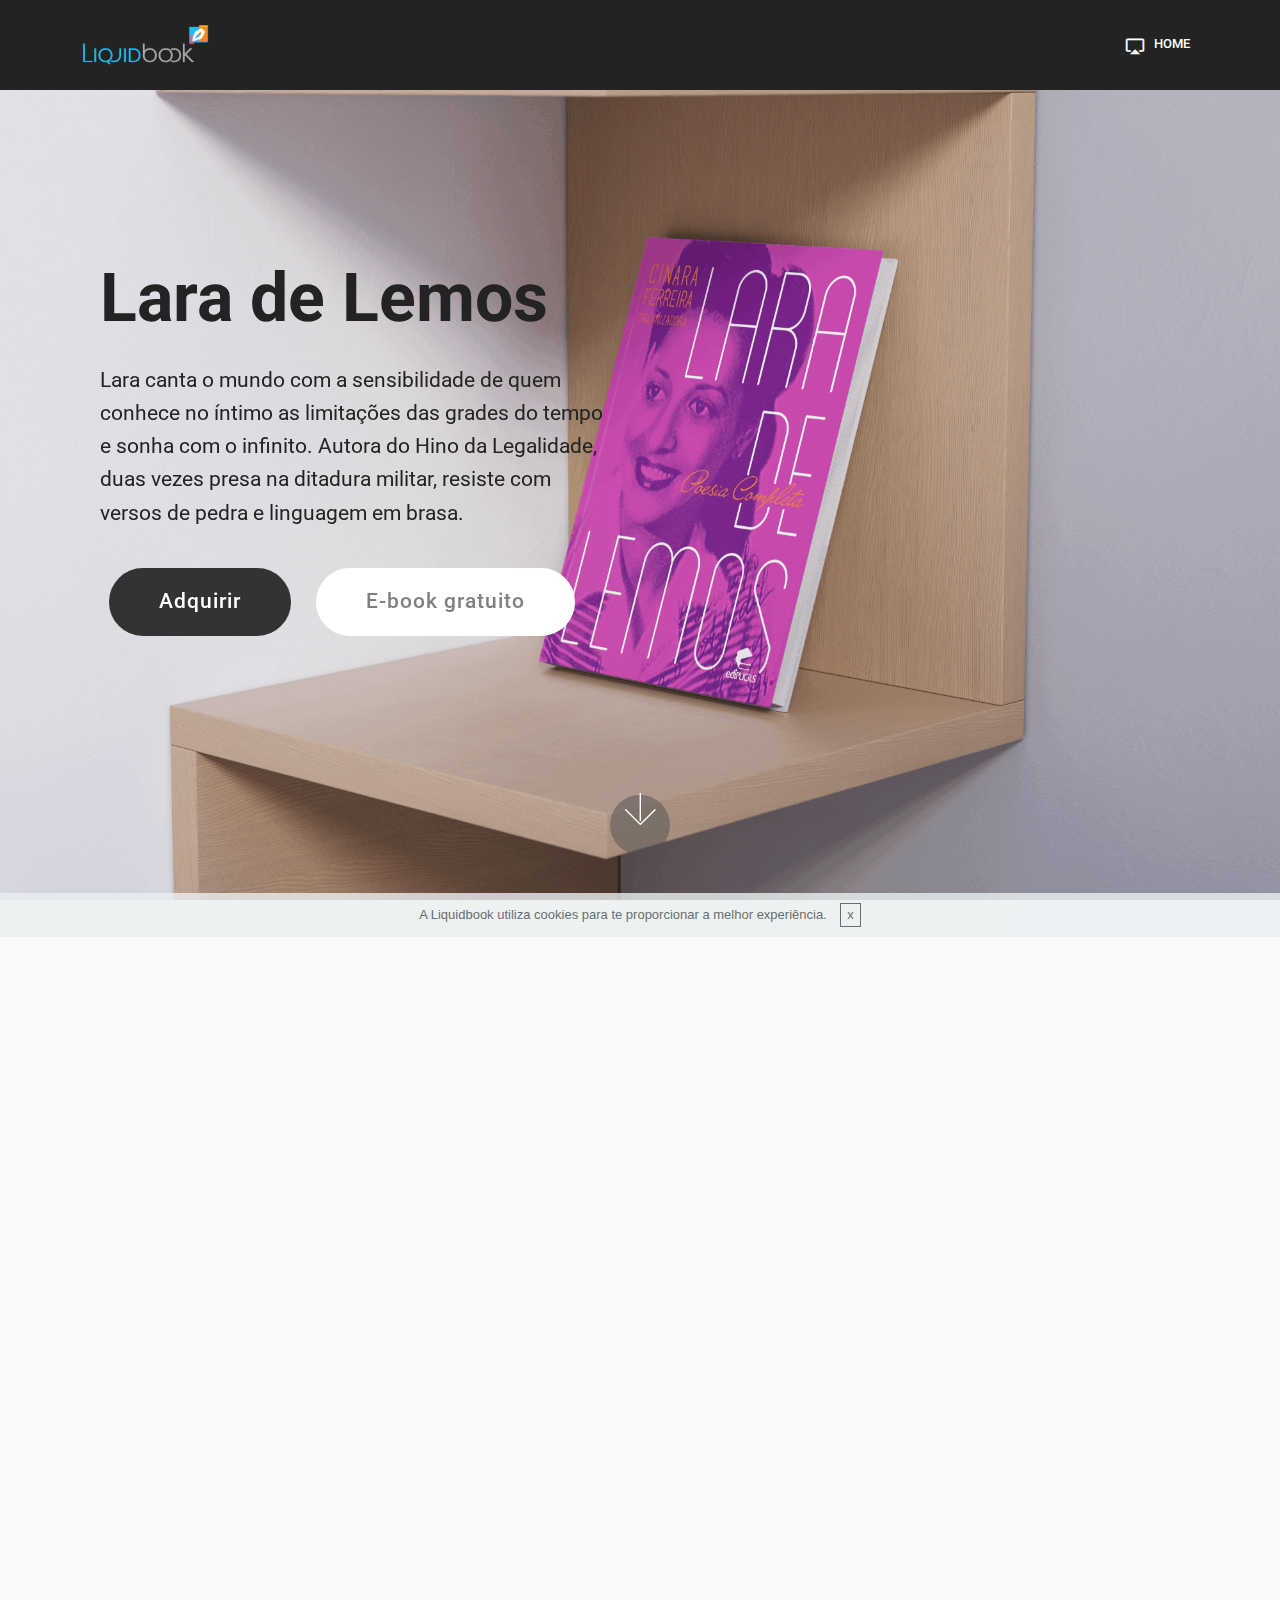
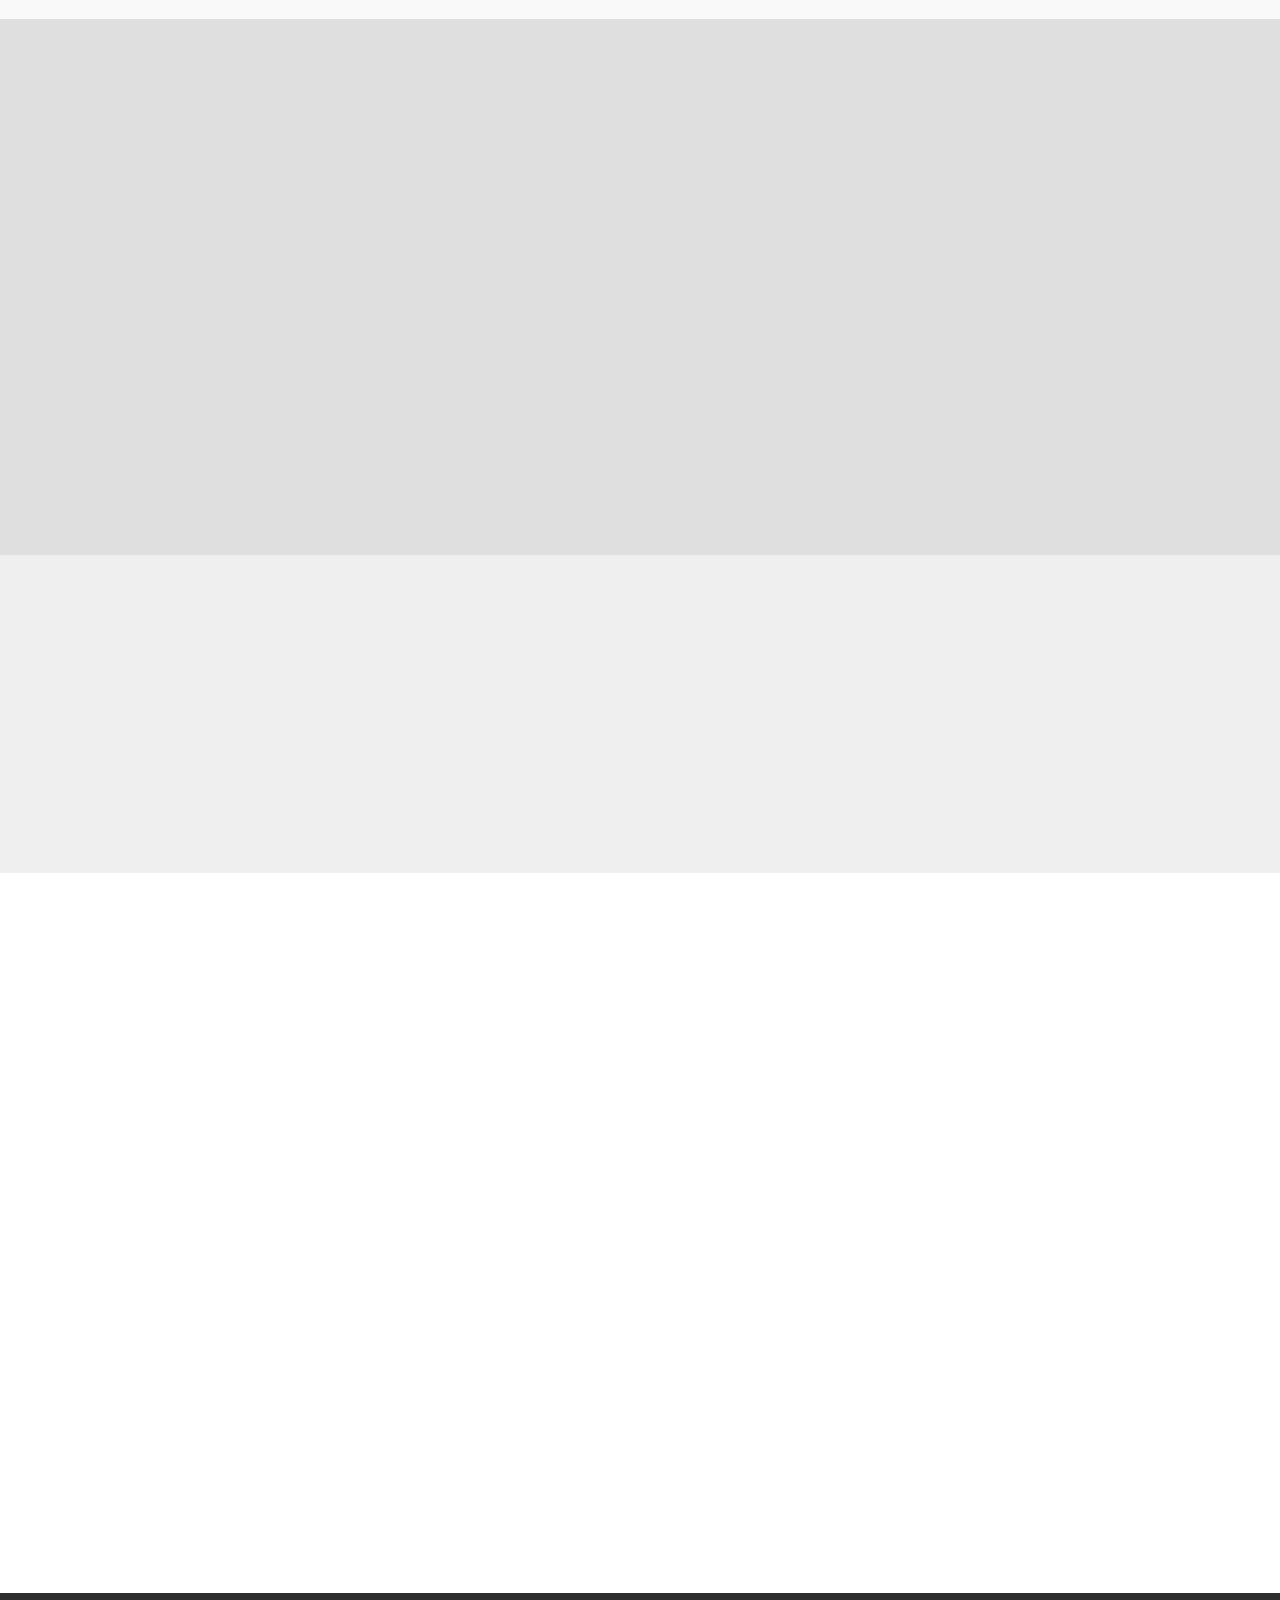
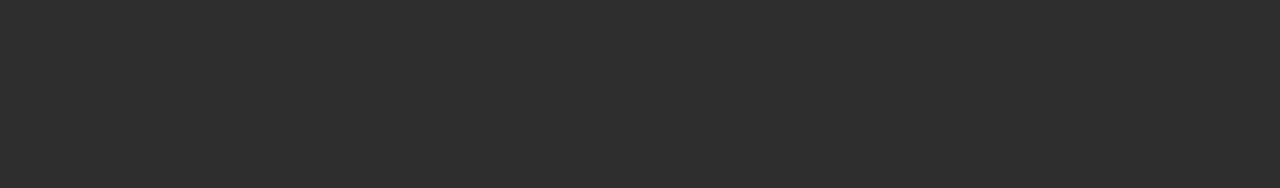
==== commit 0e1bb006: "create github pages" ====
--- a/index.html
+++ b/index.html
@@ -12,7 +12,6 @@
   <title>Lara de Lemos</title>
   <link rel="stylesheet" href="assets/material-design/css/material-icons.min.css">
   <link rel="stylesheet" href="assets/web/assets/mobirise-icons/mobirise-icons.css">
-  <link rel="stylesheet" href="assets/web/assets/mobirise-icons-bold/mobirise-icons-bold.css">
   <link rel="stylesheet" href="assets/tether/tether.min.css">
   <link rel="stylesheet" href="assets/soundcloud-plugin/style.css">
   <link rel="stylesheet" href="assets/bootstrap/css/bootstrap.min.css">
@@ -67,7 +66,7 @@
             </div>
         </div>
         <div class="collapse navbar-collapse" id="navbarSupportedContent">
-            <ul class="navbar-nav nav-dropdown nav-right" data-app-modern-menu="true"><li class="nav-item"><a class="nav-link link text-white display-4" href="index.html"><span class="material material-airplay mbr-iconfont mbr-iconfont-btn"></span>HOME</a></li><li class="nav-item"><a class="nav-link link text-white display-4" href="page4.html"><span class="mbri-bulleted-list mbr-iconfont mbr-iconfont-btn"></span>SERVIÇOS</a></li><li class="nav-item dropdown open"><a class="nav-link link text-white dropdown-toggle display-4" href="page7.html" aria-expanded="true" data-toggle="dropdown-submenu"><span class="mbri-users mbr-iconfont mbr-iconfont-btn"></span>CLIENTES</a><div class="dropdown-menu"><a class="text-white dropdown-item display-4" href="http://joliver.liquidbook.com.br/atalhos-do-sucesso" aria-expanded="false">J. Oliver</a><a class="text-white dropdown-item display-4" href="http://anthero.liquidbook.com.br/estrada-iluminada" aria-expanded="false">Anthero Sarmento</a><a class="text-white dropdown-item display-4" href="http://amaury.liquidbook.com.br/os-10-viajantes" aria-expanded="false">Amaury de Mattos</a><a class="text-white dropdown-item display-4" href="http://valmir.liquidbook.com.br/dialogos-para-santos-cegos/" aria-expanded="false">Valmir Moratelli</a><a class="text-white dropdown-item display-4" href="http://tomazeli.liquidbook.com.br/evoluir/" aria-expanded="false">Caio Tomazeli</a><a class="text-white dropdown-item display-4" href="http://lara.liquidbook.com.br/" aria-expanded="false">Lara de Lemos</a><a class="text-white dropdown-item display-4" href="http://gallina.liquidbook.com.br/rebeka/" aria-expanded="false">Sérgio Gallina</a><a class="text-white dropdown-item display-4" href="http://cintiah.liquidbook.com.br/manual-de-etiqueta" aria-expanded="false">Cintiah Meneghetti</a></div></li><li class="nav-item"><a class="nav-link link text-white display-4" href="http://blog.liquidbook.com.br" target="_blank"><span class="mbrib-bold mbr-iconfont mbr-iconfont-btn"></span>BLOG</a></li></ul>
+            <ul class="navbar-nav nav-dropdown nav-right" data-app-modern-menu="true"><li class="nav-item"><a class="nav-link link text-white display-4" href="index.html"><span class="material material-airplay mbr-iconfont mbr-iconfont-btn"></span>HOME</a></li></ul>
             
         </div>
     </nav>
@@ -202,7 +201,7 @@
             <div class="media-container-column col-lg-8" data-form-type="formoid">
                     <div data-form-alert="" hidden="">Obrigado pelo contato, em seguida retornamos! :)</div>
             
-                    <form class="mbr-form" action="https://mobirise.com/" method="post" data-form-title="Mobirise Form"><input type="hidden" name="email" data-form-email="true" value="40JNezxTA1YCLYncnTYpPL5BvtIfpBHRWFxklxiFSYSjdKA8FMz8DNXQrJ6VRHGwYHgWfGyq11g4Dst2WP5ro/EIDIdsr51YDtHGkrHxoFq3S3EEdhapSnOQoEh2++Cn">
+                    <form class="mbr-form" action="https://mobirise.com/" method="post" data-form-title="Mobirise Form"><input type="hidden" name="email" data-form-email="true" value="0xAb3p5fVdluc5eCPWkyxgohx39rrFrX0wgnpCIlRSgR7ItoyHayuXdjjo9TAab3y53vyi/klmwxse9Xl3oI3jNPx9clWx4ujdim/CWuCwY8k8o3W4KWHD468to4iOOL">
                         <div class="row row-sm-offset">
                             <div class="col-md-4 multi-horizontal" data-for="name">
                                 <div class="form-group">
@@ -283,14 +282,14 @@
   <script src="assets/popper/popper.min.js"></script>
   <script src="assets/tether/tether.min.js"></script>
   <script src="assets/bootstrap/js/bootstrap.min.js"></script>
+  <script src="assets/cookies-alert-plugin/cookies-alert-core.js"></script>
+  <script src="assets/cookies-alert-plugin/cookies-alert-script.js"></script>
   <script src="assets/parallax/jarallax.min.js"></script>
   <script src="assets/smoothscroll/smooth-scroll.js"></script>
   <script src="assets/viewportchecker/jquery.viewportchecker.js"></script>
   <script src="assets/dropdown/js/script.min.js"></script>
   <script src="assets/touchswipe/jquery.touch-swipe.min.js"></script>
   <script src="assets/sociallikes/social-likes.js"></script>
-  <script src="assets/cookies-alert-plugin/cookies-alert-core.js"></script>
-  <script src="assets/cookies-alert-plugin/cookies-alert-script.js"></script>
   <script src="assets/theme/js/script.js"></script>
   <script src="assets/formoid/formoid.min.js"></script>
   
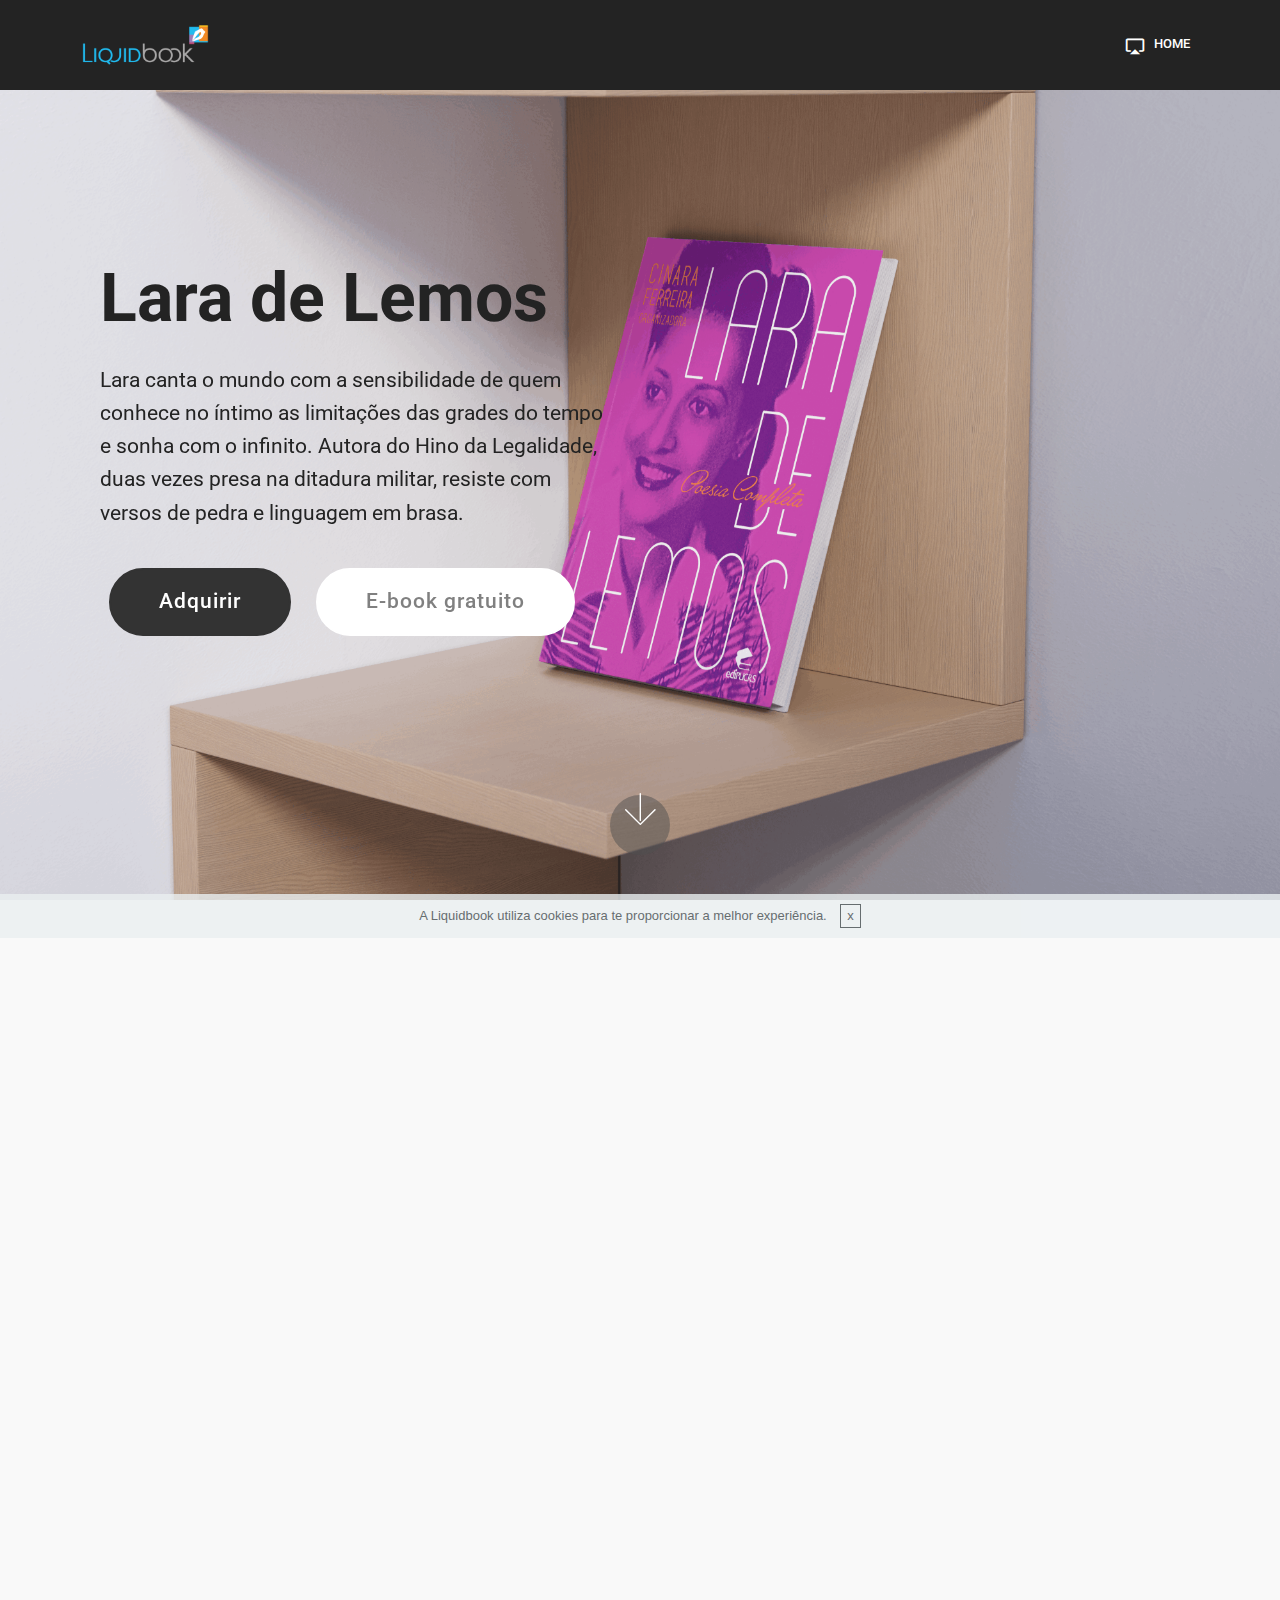
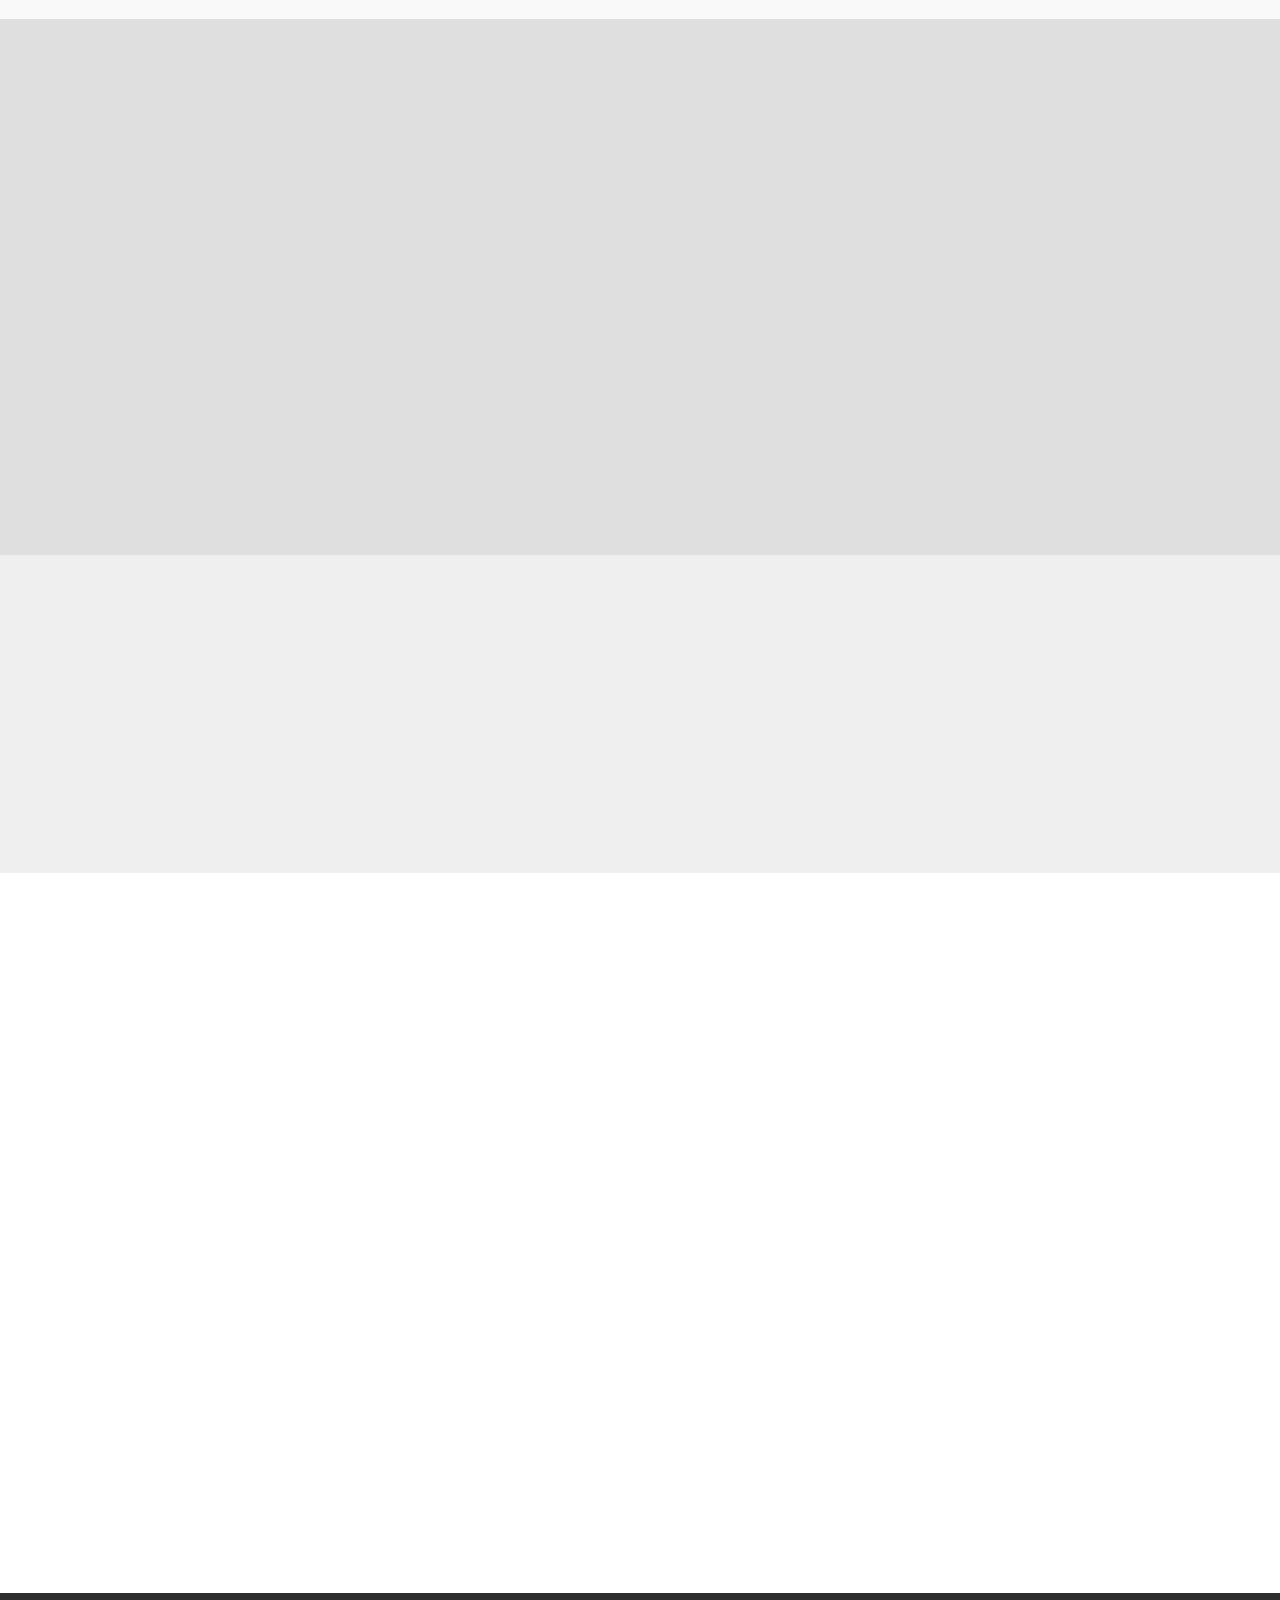
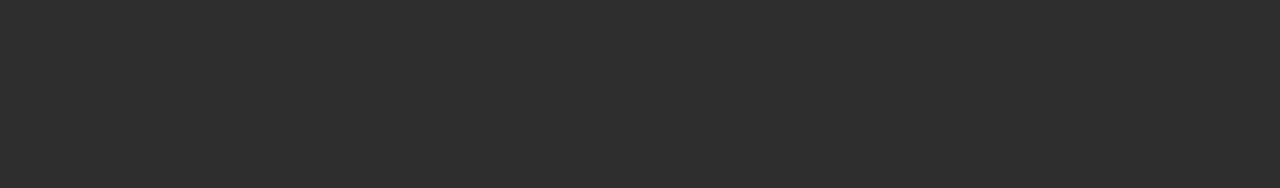
==== commit 964932bc: "create github pages" ====
--- a/index.html
+++ b/index.html
@@ -66,7 +66,7 @@
             </div>
         </div>
         <div class="collapse navbar-collapse" id="navbarSupportedContent">
-            <ul class="navbar-nav nav-dropdown nav-right" data-app-modern-menu="true"><li class="nav-item"><a class="nav-link link text-white display-4" href="index.html"><span class="material material-airplay mbr-iconfont mbr-iconfont-btn"></span>HOME</a></li></ul>
+            <ul class="navbar-nav nav-dropdown nav-right" data-app-modern-menu="true"><li class="nav-item"><a class="nav-link link text-white display-4" href="http://www.liquidbook.com.br"><span class="material material-airplay mbr-iconfont mbr-iconfont-btn"></span>HOME</a></li></ul>
             
         </div>
     </nav>
@@ -201,7 +201,7 @@
             <div class="media-container-column col-lg-8" data-form-type="formoid">
                     <div data-form-alert="" hidden="">Obrigado pelo contato, em seguida retornamos! :)</div>
             
-                    <form class="mbr-form" action="https://mobirise.com/" method="post" data-form-title="Mobirise Form"><input type="hidden" name="email" data-form-email="true" value="0xAb3p5fVdluc5eCPWkyxgohx39rrFrX0wgnpCIlRSgR7ItoyHayuXdjjo9TAab3y53vyi/klmwxse9Xl3oI3jNPx9clWx4ujdim/CWuCwY8k8o3W4KWHD468to4iOOL">
+                    <form class="mbr-form" action="https://mobirise.com/" method="post" data-form-title="Mobirise Form"><input type="hidden" name="email" data-form-email="true" value="FAaKfq2nMNJWS75mBf2WNRockBBgMegb6HK6O4Z/Ej0V2nyAAICIjehia34pznTQ63CxzMDeXnlXm0putQUzbfEKiRlfj4V7gLzuh7cZmYp5DNJpJ6/3oHDEHhKMiiRm">
                         <div class="row row-sm-offset">
                             <div class="col-md-4 multi-horizontal" data-for="name">
                                 <div class="form-group">
